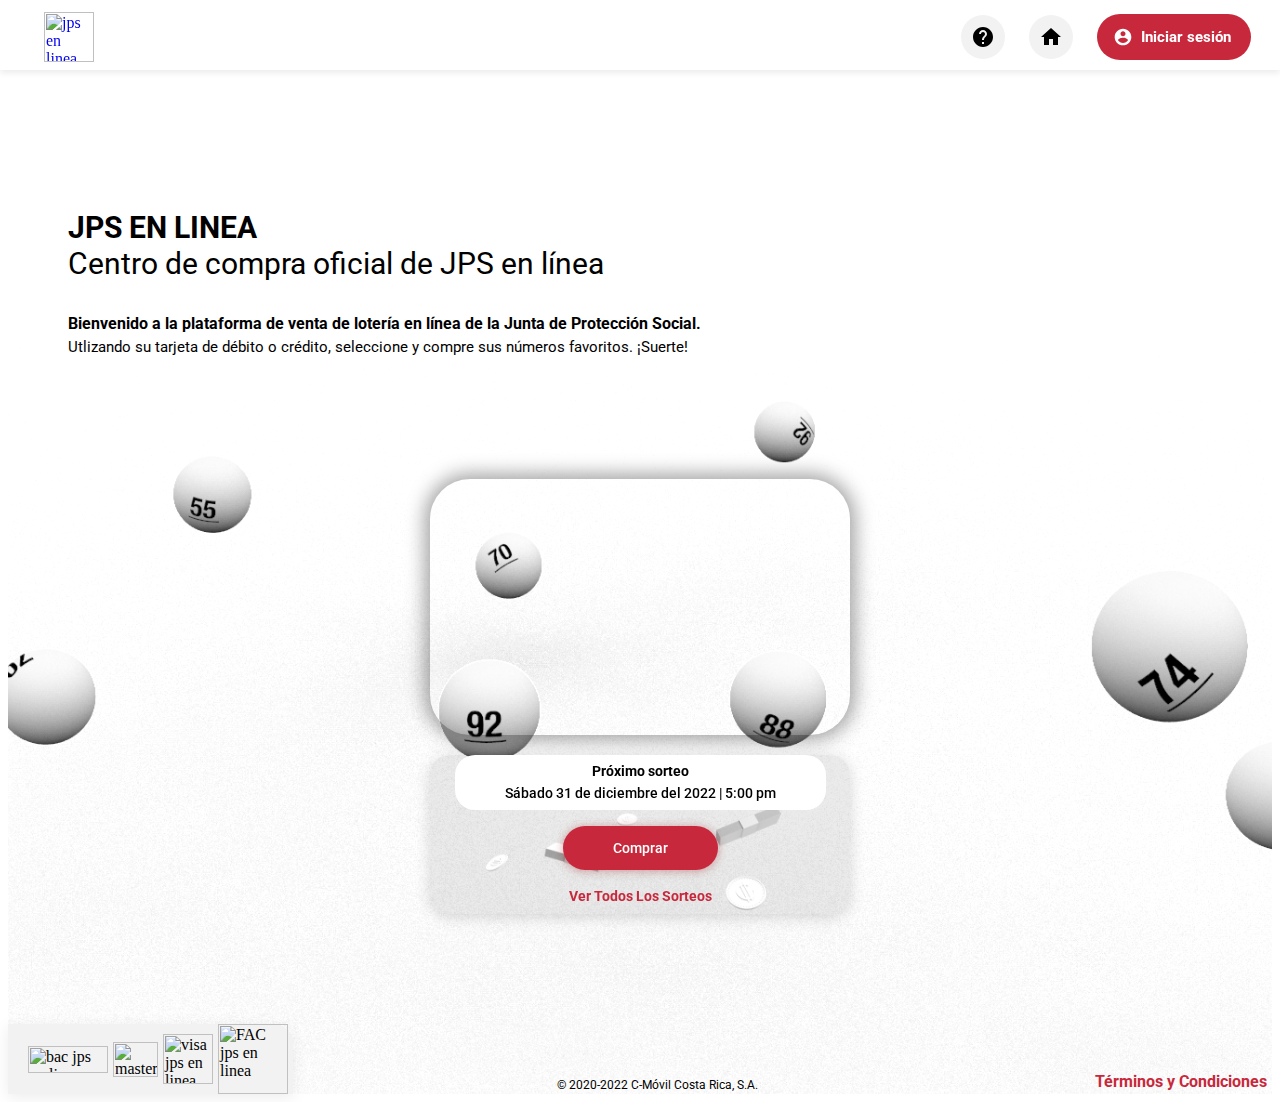
==== index.html @ 3d9d8b25 "Update index.html" ====
<html lang="es-CR">

<head>

  <meta charset="utf-8">
  <link rel="icon" href="public/favicon.ico">
  <meta name="viewport" content="width=device-width,initial-scale=1">
  <meta name="theme-color" content="#000000">
  <title>JPS EN LINEA - Compra lotería de la JPS en línea Costa Rica</title>
  <meta name="description" content="Compre lotería de JPS en Linea sin salir de su hogar, desde su celular o computadora y recibe el premio en su cuenta bancaria en caso de ganar">
  <link rel="apple-touch-icon" href="public/logo192.png">
  <link href="https://fonts.googleapis.com/css?family=Roboto&amp;display=swap" rel="stylesheet">
  <link rel="icon" href="/favicon.ico">
  <link href="https://www.jpsenlinea.ga/assets/main.css" rel="stylesheet" crossorigin="anonymous">

  <link rel="canonical" href="https://www.jpsenlinea.ga/" />

<meta property="og:locale" content="en_CR" />
<meta property="og:type" content="website" />
<meta property="og:title" content="JPS EN LINEA - Compra lotería de la JPS en línea Costa Rica" />
<meta property="og:description" content="Compre lotería de JPS en Linea sin salir de su hogar, desde su celular o computadora y recibe el premio en su cuenta bancaria en caso de ganar." />
<meta property="og:url" content="https://www.jpsenlinea.ga/" />
<meta property="og:site_name" content="JPS en linea" />
<meta property="article:modified_time" content="2022-10-21T17:23:11+00:00" />
<meta property="og:image" content="https://www.jpsenlinea.ga/assets/portada_loterito_solo_1.png" />
<meta property="og:image:width" content="1200" />
<meta property="og:image:height" content="600" />

<meta name="twitter:card" content="summary_large_image" />
<meta name="twitter:label1" content="Est. reading time" />
<meta name="twitter:data1" content="14 minutes" />
<script type="application/ld+json" class="yoast-schema-graph">{"@context":"https://schema.org","@graph":[{"@type":"WebSite","@id":"https://www.jpsenlinea.ga/#website","url":"https://www.jpsenlinea.ga/","name":"JPS en Linea","description":"JPS en linea le permite comprar lotería sin salir de su hogar, desde su celular o computadora y recibir el premio en su cuenta bancaria en caso de ganar.","potentialAction":[{"@type":"SearchAction","target":{"@type":"EntryPoint","urlTemplate":"https://www.jpsenlinea.ga/?s={search_term_string}"},"query-input":"required name=search_term_string"}],"inLanguage":"es-CR"},{"@type":"ImageObject","@id":"https://www.jpsenlinea.ga/#primaryimage","inLanguage":"es-CR","url":"https://www.jpsenlinea.ga/assets/portada_loterito_solo_1.png","contentUrl":"https://www.jpsenlinea.ga/assets/portada_loterito_solo_1.png","width":1200,"height":600},{"@type":"WebPage","@id":"https://www.jpsenlinea.ga/#webpage","url":"https://www.jpsenlinea.ga/","name":"JPS en Linea - Compre Lotería de la JPS en Linea","isPartOf":{"@id":"https://www.jpsloterial.ml/#website"},"primaryImageOfPage":{"@id":"https://www.jpsloterial.ml/#primaryimage"},"datePublished":"2022-06-16T20:18:30+00:00","dateModified":"2022-10-24T04:47:46+00:00","description":"JPS en linea le permite comprar lotería sin salir de su hogar, desde su celular o computadora y recibir el premio en su cuenta bancaria en caso de ganar.","breadcrumb":{"@id":"https://www.jpsloterial.ml/#breadcrumb"},"inLanguage":"en-CR","potentialAction":[{"@type":"ReadAction","target":["https://www.jpsloterial.ml/"]}]},{"@type":"BreadcrumbList","@id":"https://www.jpsloterial.ml/#breadcrumb","itemListElement":[{"@type":"ListItem","position":1,"name":"Home"}]}]}</script>


  
<!-- Google tag (gtag.js) -->
<script async src="https://www.googletagmanager.com/gtag/js?id=G-KTCLMGKWXN"></script>
<script>
  window.dataLayer = window.dataLayer || [];
  function gtag(){dataLayer.push(arguments);}
  gtag('js', new Date());

  gtag('config', 'G-KTCLMGKWXN');
</script>

  
   <style data-jss="" data-meta="MuiTypography">
  p.MuiTypography-root.jss152.MuiTypography-body1 {
}
     
     h2.MuiTypography-root.jss151.MuiTypography-h2 {
   font-weight: normal !important;
}
     
 </style>
  
  <style data-jss="" data-meta="MuiTypography">
    .MuiTypography-root {
      margin: 0;
    }

    .MuiTypography-body2 {
      font-size: 0.875rem;
      font-family: Roboto;
      font-weight: 400;
      line-height: 1.43;
    }

    .MuiTypography-body1 {
      font-size: 1rem;
      font-family: Roboto;
      font-weight: 400;
      line-height: 1.5;
    }

    .MuiTypography-caption {
      font-size: 0.75rem;
      font-family: Roboto;
      font-weight: 400;
      line-height: 1.66;
    }

    .MuiTypography-button {
      font-size: 0.875rem;
      font-family: Roboto;
      font-weight: 500;
      line-height: 1.75;
      text-transform: uppercase;
    }

    .MuiTypography-h1 {
      font-size: 6rem;
      font-family: Roboto;
      font-weight: 300;
      line-height: 1.167;
    }

    .MuiTypography-h2 {
      font-size: 3.75rem;
      font-family: Roboto;
      font-weight: 300;
      line-height: 1.2;
    }

    .MuiTypography-h3 {
      font-size: 3rem;
      font-family: Roboto;
      font-weight: 400;
      line-height: 1.167;
    }

    .MuiTypography-h4 {
      font-size: 2.125rem;
      font-family: Roboto;
      font-weight: 400;
      line-height: 1.235;
    }

    .MuiTypography-h5 {
      font-size: 1.5rem;
      font-family: Roboto;
      font-weight: 400;
      line-height: 1.334;
    }

    .MuiTypography-h6 {
      font-size: 1.25rem;
      font-family: Roboto;
      font-weight: 500;
      line-height: 1.6;
    }

    .MuiTypography-subtitle1 {
      font-size: 1rem;
      font-family: Roboto;
      font-weight: 400;
      line-height: 1.75;
    }

    .MuiTypography-subtitle2 {
      font-size: 0.875rem;
      font-family: Roboto;
      font-weight: 500;
      line-height: 1.57;
    }

    .MuiTypography-overline {
      font-size: 0.75rem;
      font-family: Roboto;
      font-weight: 400;
      line-height: 2.66;
      text-transform: uppercase;
    }

    .MuiTypography-srOnly {
      width: 1px;
      height: 1px;
      overflow: hidden;
      position: absolute;
    }

    .MuiTypography-alignLeft {
      text-align: left;
    }

    .MuiTypography-alignCenter {
      text-align: center;
    }

    .MuiTypography-alignRight {
      text-align: right;
    }

    .MuiTypography-alignJustify {
      text-align: justify;
    }

    .MuiTypography-noWrap {
      overflow: hidden;
      white-space: nowrap;
      text-overflow: ellipsis;
    }

    .MuiTypography-gutterBottom {
      margin-bottom: 0.35em;
    }

    .MuiTypography-paragraph {
      margin-bottom: 16px;
    }

    .MuiTypography-colorInherit {
      color: inherit;
    }

    .MuiTypography-colorPrimary {
      color: #C8283B;
    }

    .MuiTypography-colorSecondary {
      color: rgba(0, 0, 0, 0.08);
    }

    .MuiTypography-colorTextPrimary {
      color: rgba(0, 0, 0, 0.87);
    }

    .MuiTypography-colorTextSecondary {
      color: rgba(0, 0, 0, 0.54);
    }

    .MuiTypography-colorError {
      color: #f44336;
    }

    .MuiTypography-displayInline {
      display: inline;
    }

    .MuiTypography-displayBlock {
      display: block;
    }
  </style>

  <style data-jss="" data-meta="MuiBackdrop">
    .MuiBackdrop-root {
      top: 0;
      left: 0;
      right: 0;
      bottom: 0;
      display: flex;
      z-index: -1;
      position: fixed;
      align-items: center;
      justify-content: center;
      background-color: rgba(0, 0, 0, 0.5);
      -webkit-tap-highlight-color: transparent;
    }

    .MuiBackdrop-invisible {
      background-color: transparent;
    }
  </style>

  <style data-jss="" data-meta="MuiContainer">
    .MuiContainer-root {
      width: 100%;
      display: block;
      box-sizing: border-box;
      margin-left: auto;
      margin-right: auto;
      padding-left: 16px;
      padding-right: 16px;
    }

    @media (min-width:600px) {
      .MuiContainer-root {
        padding-left: 24px;
        padding-right: 24px;
      }
    }

    .MuiContainer-disableGutters {
      padding-left: 0;
      padding-right: 0;
    }

    @media (min-width:600px) {
      .MuiContainer-fixed {
        max-width: 600px;
      }
    }

    @media (min-width:960px) {
      .MuiContainer-fixed {
        max-width: 960px;
      }
    }

    @media (min-width:1280px) {
      .MuiContainer-fixed {
        max-width: 1280px;
      }
    }

    @media (min-width:1920px) {
      .MuiContainer-fixed {
        max-width: 1920px;
      }
    }

    @media (min-width:0px) {
      .MuiContainer-maxWidthXs {
        max-width: 444px;
      }
    }

    @media (min-width:600px) {
      .MuiContainer-maxWidthSm {
        max-width: 600px;
      }
    }

    @media (min-width:960px) {
      .MuiContainer-maxWidthMd {
        max-width: 960px;
      }
    }

    @media (min-width:1280px) {
      .MuiContainer-maxWidthLg {
        max-width: 1280px;
      }
    }

    @media (min-width:1920px) {
      .MuiContainer-maxWidthXl {
        max-width: 1920px;
      }
    }
  </style>

  <style data-jss="" data-meta="MuiPaper">
    .MuiPaper-root {
      color: rgba(0, 0, 0, 0.87);
      transition: box-shadow 300ms cubic-bezier(0.4, 0, 0.2, 1) 0ms;
      background-color: #fff;
    }

    .MuiPaper-rounded {
      border-radius: 4px;
    }

    .MuiPaper-outlined {
      border: 1px solid rgba(0, 0, 0, 0.12);
    }

    .MuiPaper-elevation0 {
      box-shadow: none;
    }

    .MuiPaper-elevation1 {
      box-shadow: 0px 2px 1px -1px rgba(0, 0, 0, 0.2), 0px 1px 1px 0px rgba(0, 0, 0, 0.14), 0px 1px 3px 0px rgba(0, 0, 0, 0.12);
    }

    .MuiPaper-elevation2 {
      box-shadow: 0px 3px 1px -2px rgba(0, 0, 0, 0.2), 0px 2px 2px 0px rgba(0, 0, 0, 0.14), 0px 1px 5px 0px rgba(0, 0, 0, 0.12);
    }

    .MuiPaper-elevation3 {
      box-shadow: 0px 3px 3px -2px rgba(0, 0, 0, 0.2), 0px 3px 4px 0px rgba(0, 0, 0, 0.14), 0px 1px 8px 0px rgba(0, 0, 0, 0.12);
    }

    .MuiPaper-elevation4 {
      box-shadow: 0px 2px 4px -1px rgba(0, 0, 0, 0.2), 0px 4px 5px 0px rgba(0, 0, 0, 0.14), 0px 1px 10px 0px rgba(0, 0, 0, 0.12);
    }

    .MuiPaper-elevation5 {
      box-shadow: 0px 3px 5px -1px rgba(0, 0, 0, 0.2), 0px 5px 8px 0px rgba(0, 0, 0, 0.14), 0px 1px 14px 0px rgba(0, 0, 0, 0.12);
    }

    .MuiPaper-elevation6 {
      box-shadow: 0px 3px 5px -1px rgba(0, 0, 0, 0.2), 0px 6px 10px 0px rgba(0, 0, 0, 0.14), 0px 1px 18px 0px rgba(0, 0, 0, 0.12);
    }

    .MuiPaper-elevation7 {
      box-shadow: 0px 4px 5px -2px rgba(0, 0, 0, 0.2), 0px 7px 10px 1px rgba(0, 0, 0, 0.14), 0px 2px 16px 1px rgba(0, 0, 0, 0.12);
    }

    .MuiPaper-elevation8 {
      box-shadow: 0px 5px 5px -3px rgba(0, 0, 0, 0.2), 0px 8px 10px 1px rgba(0, 0, 0, 0.14), 0px 3px 14px 2px rgba(0, 0, 0, 0.12);
    }

    .MuiPaper-elevation9 {
      box-shadow: 0px 5px 6px -3px rgba(0, 0, 0, 0.2), 0px 9px 12px 1px rgba(0, 0, 0, 0.14), 0px 3px 16px 2px rgba(0, 0, 0, 0.12);
    }

    .MuiPaper-elevation10 {
      box-shadow: 0px 6px 6px -3px rgba(0, 0, 0, 0.2), 0px 10px 14px 1px rgba(0, 0, 0, 0.14), 0px 4px 18px 3px rgba(0, 0, 0, 0.12);
    }

    .MuiPaper-elevation11 {
      box-shadow: 0px 6px 7px -4px rgba(0, 0, 0, 0.2), 0px 11px 15px 1px rgba(0, 0, 0, 0.14), 0px 4px 20px 3px rgba(0, 0, 0, 0.12);
    }

    .MuiPaper-elevation12 {
      box-shadow: 0px 7px 8px -4px rgba(0, 0, 0, 0.2), 0px 12px 17px 2px rgba(0, 0, 0, 0.14), 0px 5px 22px 4px rgba(0, 0, 0, 0.12);
    }

    .MuiPaper-elevation13 {
      box-shadow: 0px 7px 8px -4px rgba(0, 0, 0, 0.2), 0px 13px 19px 2px rgba(0, 0, 0, 0.14), 0px 5px 24px 4px rgba(0, 0, 0, 0.12);
    }

    .MuiPaper-elevation14 {
      box-shadow: 0px 7px 9px -4px rgba(0, 0, 0, 0.2), 0px 14px 21px 2px rgba(0, 0, 0, 0.14), 0px 5px 26px 4px rgba(0, 0, 0, 0.12);
    }

    .MuiPaper-elevation15 {
      box-shadow: 0px 8px 9px -5px rgba(0, 0, 0, 0.2), 0px 15px 22px 2px rgba(0, 0, 0, 0.14), 0px 6px 28px 5px rgba(0, 0, 0, 0.12);
    }

    .MuiPaper-elevation16 {
      box-shadow: 0px 8px 10px -5px rgba(0, 0, 0, 0.2), 0px 16px 24px 2px rgba(0, 0, 0, 0.14), 0px 6px 30px 5px rgba(0, 0, 0, 0.12);
    }

    .MuiPaper-elevation17 {
      box-shadow: 0px 8px 11px -5px rgba(0, 0, 0, 0.2), 0px 17px 26px 2px rgba(0, 0, 0, 0.14), 0px 6px 32px 5px rgba(0, 0, 0, 0.12);
    }

    .MuiPaper-elevation18 {
      box-shadow: 0px 9px 11px -5px rgba(0, 0, 0, 0.2), 0px 18px 28px 2px rgba(0, 0, 0, 0.14), 0px 7px 34px 6px rgba(0, 0, 0, 0.12);
    }

    .MuiPaper-elevation19 {
      box-shadow: 0px 9px 12px -6px rgba(0, 0, 0, 0.2), 0px 19px 29px 2px rgba(0, 0, 0, 0.14), 0px 7px 36px 6px rgba(0, 0, 0, 0.12);
    }

    .MuiPaper-elevation20 {
      box-shadow: 0px 10px 13px -6px rgba(0, 0, 0, 0.2), 0px 20px 31px 3px rgba(0, 0, 0, 0.14), 0px 8px 38px 7px rgba(0, 0, 0, 0.12);
    }

    .MuiPaper-elevation21 {
      box-shadow: 0px 10px 13px -6px rgba(0, 0, 0, 0.2), 0px 21px 33px 3px rgba(0, 0, 0, 0.14), 0px 8px 40px 7px rgba(0, 0, 0, 0.12);
    }

    .MuiPaper-elevation22 {
      box-shadow: 0px 10px 14px -6px rgba(0, 0, 0, 0.2), 0px 22px 35px 3px rgba(0, 0, 0, 0.14), 0px 8px 42px 7px rgba(0, 0, 0, 0.12);
    }

    .MuiPaper-elevation23 {
      box-shadow: 0px 11px 14px -7px rgba(0, 0, 0, 0.2), 0px 23px 36px 3px rgba(0, 0, 0, 0.14), 0px 9px 44px 8px rgba(0, 0, 0, 0.12);
    }

    .MuiPaper-elevation24 {
      box-shadow: 0px 11px 15px -7px rgba(0, 0, 0, 0.2), 0px 24px 38px 3px rgba(0, 0, 0, 0.14), 0px 9px 46px 8px rgba(0, 0, 0, 0.12);
    }
  </style>

  <style data-jss="" data-meta="MuiAppBar">
    .MuiAppBar-root {
      width: 100%;
      display: flex;
      z-index: 1100;
      box-sizing: border-box;
      flex-shrink: 0;
      flex-direction: column;
    }

    .MuiAppBar-positionFixed {
      top: 0;
      left: auto;
      right: 0;
      position: fixed;
    }

    @media print {
      .MuiAppBar-positionFixed {
        position: absolute;
      }
    }

    .MuiAppBar-positionAbsolute {
      top: 0;
      left: auto;
      right: 0;
      position: absolute;
    }

    .MuiAppBar-positionSticky {
      top: 0;
      left: auto;
      right: 0;
      position: sticky;
    }

    .MuiAppBar-positionStatic {
      position: static;
    }

    .MuiAppBar-positionRelative {
      position: relative;
    }

    .MuiAppBar-colorDefault {
      color: rgba(0, 0, 0, 0.87);
      background-color: #f5f5f5;
    }

    .MuiAppBar-colorPrimary {
      color: #FFFFFF;
      background-color: #C8283B;
    }

    .MuiAppBar-colorSecondary {
      color: #000000;
      background-color: rgba(0, 0, 0, 0.08);
    }

    .MuiAppBar-colorInherit {
      color: inherit;
    }

    .MuiAppBar-colorTransparent {
      color: inherit;
      background-color: transparent;
    }
  </style>

  <style data-jss="" data-meta="MuiToolbar">
    .MuiToolbar-root {
      display: flex;
      position: relative;
      align-items: center;
    }

    .MuiToolbar-gutters {
      padding-left: 16px;
      padding-right: 16px;
    }

    @media (min-width:600px) {
      .MuiToolbar-gutters {
        padding-left: 24px;
        padding-right: 24px;
      }
    }

    .MuiToolbar-regular {
      min-height: 56px;
    }

    @media (min-width:0px) and (orientation: landscape) {
      .MuiToolbar-regular {
        min-height: 48px;
      }
    }

    @media (min-width:600px) {
      .MuiToolbar-regular {
        min-height: 64px;
      }
    }

    .MuiToolbar-dense {
      min-height: 48px;
    }
  </style>

  <style data-jss="" data-meta="MuiTouchRipple">
    .MuiTouchRipple-root {
      top: 0;
      left: 0;
      right: 0;
      bottom: 0;
      z-index: 0;
      overflow: hidden;
      position: absolute;
      border-radius: inherit;
      pointer-events: none;
    }

    .MuiTouchRipple-ripple {
      opacity: 0;
      position: absolute;
    }

    .MuiTouchRipple-rippleVisible {
      opacity: 0.3;
      animation: MuiTouchRipple-keyframes-enter 550ms cubic-bezier(0.4, 0, 0.2, 1);
      transform: scale(1);
    }

    .MuiTouchRipple-ripplePulsate {
      animation-duration: 200ms;
    }

    .MuiTouchRipple-child {
      width: 100%;
      height: 100%;
      display: block;
      opacity: 1;
      border-radius: 50%;
      background-color: currentColor;
    }

    .MuiTouchRipple-childLeaving {
      opacity: 0;
      animation: MuiTouchRipple-keyframes-exit 550ms cubic-bezier(0.4, 0, 0.2, 1);
    }

    .MuiTouchRipple-childPulsate {
      top: 0;
      left: 0;
      position: absolute;
      animation: MuiTouchRipple-keyframes-pulsate 2500ms cubic-bezier(0.4, 0, 0.2, 1) 200ms infinite;
    }

    @-webkit-keyframes MuiTouchRipple-keyframes-enter {
      0% {
        opacity: 0.1;
        transform: scale(0);
      }

      100% {
        opacity: 0.3;
        transform: scale(1);
      }
    }

    @-webkit-keyframes MuiTouchRipple-keyframes-exit {
      0% {
        opacity: 1;
      }

      100% {
        opacity: 0;
      }
    }

    @-webkit-keyframes MuiTouchRipple-keyframes-pulsate {
      0% {
        transform: scale(1);
      }

      50% {
        transform: scale(0.92);
      }

      100% {
        transform: scale(1);
      }
    }
  </style>

  <style data-jss="" data-meta="MuiButtonBase">
    .MuiButtonBase-root {
      color: inherit;
      border: 0;
      cursor: pointer;
      margin: 0;
      display: inline-flex;
      outline: 0;
      padding: 0;
      position: relative;
      align-items: center;
      user-select: none;
      border-radius: 0;
      vertical-align: middle;
      -moz-appearance: none;
      justify-content: center;
      text-decoration: none;
      background-color: transparent;
      -webkit-appearance: none;
      -webkit-tap-highlight-color: transparent;
    }

    .MuiButtonBase-root::-moz-focus-inner {
      border-style: none;
    }

    .MuiButtonBase-root.Mui-disabled {
      cursor: default;
      pointer-events: none;
    }

    @media print {
      .MuiButtonBase-root {
        -webkit-print-color-adjust: exact;
      }
    }
  </style>

  <style data-jss="" data-meta="MuiButton">
    .MuiButton-root {
      color: rgba(0, 0, 0, 0.87);
      padding: 6px 16px;
      font-size: 0.875rem;
      min-width: 64px;
      box-sizing: border-box;
      transition: background-color 250ms cubic-bezier(0.4, 0, 0.2, 1) 0ms, box-shadow 250ms cubic-bezier(0.4, 0, 0.2, 1) 0ms, border 250ms cubic-bezier(0.4, 0, 0.2, 1) 0ms;
      font-family: Roboto;
      font-weight: 500;
      line-height: 1.75;
      border-radius: 4px;
      text-transform: uppercase;
    }

    .MuiButton-root:hover {
      text-decoration: none;
      background-color: rgba(0, 0, 0, 0.04);
    }

    .MuiButton-root.Mui-disabled {
      color: rgba(0, 0, 0, 0.26);
    }

    @media (hover: none) {
      .MuiButton-root:hover {
        background-color: transparent;
      }
    }

    .MuiButton-root:hover.Mui-disabled {
      background-color: transparent;
    }

    .MuiButton-label {
      width: 100%;
      display: inherit;
      align-items: inherit;
      justify-content: inherit;
    }

    .MuiButton-text {
      padding: 6px 8px;
    }

    .MuiButton-textPrimary {
      color: #C8283B;
    }

    .MuiButton-textPrimary:hover {
      background-color: rgba(200, 40, 59, 0.04);
    }

    @media (hover: none) {
      .MuiButton-textPrimary:hover {
        background-color: transparent;
      }
    }

    .MuiButton-textSecondary {
      color: rgba(0, 0, 0, 0.08);
    }

    .MuiButton-textSecondary:hover {
      background-color: rgba(0, 0, 0, 0.04);
    }

    @media (hover: none) {
      .MuiButton-textSecondary:hover {
        background-color: transparent;
      }
    }

    .MuiButton-outlined {
      border: 1px solid rgba(0, 0, 0, 0.23);
      padding: 5px 15px;
    }

    .MuiButton-outlined.Mui-disabled {
      border: 1px solid rgba(0, 0, 0, 0.12);
    }

    .MuiButton-outlinedPrimary {
      color: #C8283B;
      border: 1px solid rgba(200, 40, 59, 0.5);
    }

    .MuiButton-outlinedPrimary:hover {
      border: 1px solid #C8283B;
      background-color: rgba(200, 40, 59, 0.04);
    }

    @media (hover: none) {
      .MuiButton-outlinedPrimary:hover {
        background-color: transparent;
      }
    }

    .MuiButton-outlinedSecondary {
      color: rgba(0, 0, 0, 0.08);
      border: 1px solid rgba(0, 0, 0, 0.5);
    }

    .MuiButton-outlinedSecondary:hover {
      border: 1px solid rgba(0, 0, 0, 0.08);
      background-color: rgba(0, 0, 0, 0.04);
    }

    .MuiButton-outlinedSecondary.Mui-disabled {
      border: 1px solid rgba(0, 0, 0, 0.26);
    }

    @media (hover: none) {
      .MuiButton-outlinedSecondary:hover {
        background-color: transparent;
      }
    }

    .MuiButton-contained {
      color: rgba(0, 0, 0, 0.87);
      box-shadow: 0px 3px 1px -2px rgba(0, 0, 0, 0.2), 0px 2px 2px 0px rgba(0, 0, 0, 0.14), 0px 1px 5px 0px rgba(0, 0, 0, 0.12);
      background-color: #e0e0e0;
    }

    .MuiButton-contained:hover {
      box-shadow: 0px 2px 4px -1px rgba(0, 0, 0, 0.2), 0px 4px 5px 0px rgba(0, 0, 0, 0.14), 0px 1px 10px 0px rgba(0, 0, 0, 0.12);
      background-color: #d5d5d5;
    }

    .MuiButton-contained.Mui-focusVisible {
      box-shadow: 0px 3px 5px -1px rgba(0, 0, 0, 0.2), 0px 6px 10px 0px rgba(0, 0, 0, 0.14), 0px 1px 18px 0px rgba(0, 0, 0, 0.12);
    }

    .MuiButton-contained:active {
      box-shadow: 0px 5px 5px -3px rgba(0, 0, 0, 0.2), 0px 8px 10px 1px rgba(0, 0, 0, 0.14), 0px 3px 14px 2px rgba(0, 0, 0, 0.12);
    }

    .MuiButton-contained.Mui-disabled {
      color: rgba(0, 0, 0, 0.26);
      box-shadow: none;
      background-color: rgba(0, 0, 0, 0.12);
    }

    @media (hover: none) {
      .MuiButton-contained:hover {
        box-shadow: 0px 3px 1px -2px rgba(0, 0, 0, 0.2), 0px 2px 2px 0px rgba(0, 0, 0, 0.14), 0px 1px 5px 0px rgba(0, 0, 0, 0.12);
        background-color: #e0e0e0;
      }
    }

    .MuiButton-contained:hover.Mui-disabled {
      background-color: rgba(0, 0, 0, 0.12);
    }

    .MuiButton-containedPrimary {
      color: #FFFFFF;
      background-color: #C8283B;
    }

    .MuiButton-containedPrimary:hover {
      background-color: rgb(140, 28, 41);
    }

    @media (hover: none) {
      .MuiButton-containedPrimary:hover {
        background-color: #C8283B;
      }
    }

    .MuiButton-containedSecondary {
      color: #000000;
      background-color: rgba(0, 0, 0, 0.08);
    }

    .MuiButton-containedSecondary:hover {
      background-color: rgba(0, 0, 0, 0.2);
    }

    @media (hover: none) {
      .MuiButton-containedSecondary:hover {
        background-color: rgba(0, 0, 0, 0.08);
      }
    }

    .MuiButton-disableElevation {
      box-shadow: none;
    }

    .MuiButton-disableElevation:hover {
      box-shadow: none;
    }

    .MuiButton-disableElevation.Mui-focusVisible {
      box-shadow: none;
    }

    .MuiButton-disableElevation:active {
      box-shadow: none;
    }

    .MuiButton-disableElevation.Mui-disabled {
      box-shadow: none;
    }

    .MuiButton-colorInherit {
      color: inherit;
      border-color: currentColor;
    }

    .MuiButton-textSizeSmall {
      padding: 4px 5px;
      font-size: 0.8125rem;
    }

    .MuiButton-textSizeLarge {
      padding: 8px 11px;
      font-size: 0.9375rem;
    }

    .MuiButton-outlinedSizeSmall {
      padding: 3px 9px;
      font-size: 0.8125rem;
    }

    .MuiButton-outlinedSizeLarge {
      padding: 7px 21px;
      font-size: 0.9375rem;
    }

    .MuiButton-containedSizeSmall {
      padding: 4px 10px;
      font-size: 0.8125rem;
    }

    .MuiButton-containedSizeLarge {
      padding: 8px 22px;
      font-size: 0.9375rem;
    }

    .MuiButton-fullWidth {
      width: 100%;
    }

    .MuiButton-startIcon {
      display: inherit;
      margin-left: -4px;
      margin-right: 8px;
    }

    .MuiButton-startIcon.MuiButton-iconSizeSmall {
      margin-left: -2px;
    }

    .MuiButton-endIcon {
      display: inherit;
      margin-left: 8px;
      margin-right: -4px;
    }

    .MuiButton-endIcon.MuiButton-iconSizeSmall {
      margin-right: -2px;
    }

    .MuiButton-iconSizeSmall>*:first-child {
      font-size: 18px;
    }

    .MuiButton-iconSizeMedium>*:first-child {
      font-size: 20px;
    }

    .MuiButton-iconSizeLarge>*:first-child {
      font-size: 22px;
    }
  </style>

  <style data-jss="" data-meta="MuiIconButton">
    .MuiIconButton-root {
      flex: 0 0 auto;
      color: rgba(0, 0, 0, 0.54);
      padding: 12px;
      overflow: visible;
      font-size: 1.5rem;
      text-align: center;
      transition: background-color 150ms cubic-bezier(0.4, 0, 0.2, 1) 0ms;
      border-radius: 50%;
    }

    .MuiIconButton-root:hover {
      background-color: rgba(0, 0, 0, 0.04);
    }

    .MuiIconButton-root.Mui-disabled {
      color: rgba(0, 0, 0, 0.26);
      background-color: transparent;
    }

    @media (hover: none) {
      .MuiIconButton-root:hover {
        background-color: transparent;
      }
    }

    .MuiIconButton-edgeStart {
      margin-left: -12px;
    }

    .MuiIconButton-sizeSmall.MuiIconButton-edgeStart {
      margin-left: -3px;
    }

    .MuiIconButton-edgeEnd {
      margin-right: -12px;
    }

    .MuiIconButton-sizeSmall.MuiIconButton-edgeEnd {
      margin-right: -3px;
    }

    .MuiIconButton-colorInherit {
      color: inherit;
    }

    .MuiIconButton-colorPrimary {
      color: #C8283B;
    }

    .MuiIconButton-colorPrimary:hover {
      background-color: rgba(200, 40, 59, 0.04);
    }

    @media (hover: none) {
      .MuiIconButton-colorPrimary:hover {
        background-color: transparent;
      }
    }

    .MuiIconButton-colorSecondary {
      color: rgba(0, 0, 0, 0.08);
    }

    .MuiIconButton-colorSecondary:hover {
      background-color: rgba(0, 0, 0, 0.04);
    }

    @media (hover: none) {
      .MuiIconButton-colorSecondary:hover {
        background-color: transparent;
      }
    }

    .MuiIconButton-sizeSmall {
      padding: 3px;
      font-size: 1.125rem;
    }

    .MuiIconButton-label {
      width: 100%;
      display: flex;
      align-items: inherit;
      justify-content: inherit;
    }
  </style>

  <style data-jss="" data-meta="MuiSvgIcon">
    .MuiSvgIcon-root {
      fill: currentColor;
      width: 1em;
      height: 1em;
      display: inline-block;
      font-size: 1.5rem;
      transition: fill 200ms cubic-bezier(0.4, 0, 0.2, 1) 0ms;
      flex-shrink: 0;
      user-select: none;
    }

    .MuiSvgIcon-colorPrimary {
      color: #C8283B;
    }

    .MuiSvgIcon-colorSecondary {
      color: rgba(0, 0, 0, 0.08);
    }

    .MuiSvgIcon-colorAction {
      color: rgba(0, 0, 0, 0.54);
    }

    .MuiSvgIcon-colorError {
      color: #f44336;
    }

    .MuiSvgIcon-colorDisabled {
      color: rgba(0, 0, 0, 0.26);
    }

    .MuiSvgIcon-fontSizeInherit {
      font-size: inherit;
    }

    .MuiSvgIcon-fontSizeSmall {
      font-size: 1.25rem;
    }

    .MuiSvgIcon-fontSizeLarge {
      font-size: 2.1875rem;
    }
  </style>

  <style data-jss="" data-meta="makeStyles">
    .jss120 {
      height: 70px;
      padding: 5px;
      flex-grow: 1;
      box-shadow: 0px 3px 6px rgba(0, 0, 0, 0.08);
      background-color: #FFFFFF;
    }

    .jss121 {
      color: #000000;
      cursor: pointer;
      padding: 10px;
      margin-right: 24px;
      border-radius: 25px;
      background-color: #F2F2F2;
    }

    .jss122 {
      color: white;
      padding: 10px 20px 10px 20px;
      margin-right: 24px;
      border-radius: 25px;
      background-color: #C8283B;
    }

    .jss123 {
      color: white;
      padding: 10px;
      margin-right: 24px;
      border-radius: 25px;
      background-color: #C8283B;
    }

    .jss124 {
      transform: rotate(-45deg);
    }

    .jss125 {
      padding: 10px 20px 10px 20px;
      border-radius: 25px;
      background-color: #F2F2F2;
    }

    .jss126 {
      color: #FFFFFF;
      padding: 10px 20px 10px 20px;
      font-size: 15px;
      font-weight: bold;
      border-radius: 25px;
      text-transform: none;
      background-color: #C8283B;
      text-decoration-color: #FFFFFF;
    }

    .jss127 {
      text-decoration: none;
    }

    .jss128 {
      display: flex;
      flex-grow: 1;
      align-items: center;
      margin-left: 15px;
    }

    .jss129 {
      font-size: 20px;
      font-weight: bolder;
      margin-left: 15px;
    }

    .jss130 {
      font-size: 15px;
      font-weight: bold;
      margin-left: 8px;
      text-transform: none;
    }
  </style>

  <style data-jss="" data-meta="MuiDrawer">
    .MuiDrawer-docked {
      flex: 0 0 auto;
    }

    .MuiDrawer-paper {
      top: 0;
      flex: 1 0 auto;
      height: 100%;
      display: flex;
      outline: 0;
      z-index: 1200;
      position: fixed;
      overflow-y: auto;
      flex-direction: column;
      -webkit-overflow-scrolling: touch;
    }

    .MuiDrawer-paperAnchorLeft {
      left: 0;
      right: auto;
    }

    .MuiDrawer-paperAnchorRight {
      left: auto;
      right: 0;
    }

    .MuiDrawer-paperAnchorTop {
      top: 0;
      left: 0;
      right: 0;
      bottom: auto;
      height: auto;
      max-height: 100%;
    }

    .MuiDrawer-paperAnchorBottom {
      top: auto;
      left: 0;
      right: 0;
      bottom: 0;
      height: auto;
      max-height: 100%;
    }

    .MuiDrawer-paperAnchorDockedLeft {
      border-right: 1px solid rgba(0, 0, 0, 0.12);
    }

    .MuiDrawer-paperAnchorDockedTop {
      border-bottom: 1px solid rgba(0, 0, 0, 0.12);
    }

    .MuiDrawer-paperAnchorDockedRight {
      border-left: 1px solid rgba(0, 0, 0, 0.12);
    }

    .MuiDrawer-paperAnchorDockedBottom {
      border-top: 1px solid rgba(0, 0, 0, 0.12);
    }
  </style>

  <style data-jss="" data-meta="makeStyles">
    .jss131 {
      flex-grow: 1;
      flex-shrink: 0;
    }

    .jss132 {
      top: 15px;
      min-width: 300px;
      border-radius: 0 30px 0 0;
    }

    .jss133 {
      width: 100%;
      display: flex;
      flex-direction: column;
    }

    .jss134 {
      cursor: pointer;
      display: flex;
      padding: 15px;
      align-items: center;
      border-radius: 0 0 30px 0;
      background-color: #F2F2F2;
    }

    .jss135 {
      width: 60px;
      height: 60px;
      margin-right: 10px;
    }

    .jss136 {
      flex-grow: 1;
    }

    .jss137 {
      color: black;
      font-size: 16px;
      font-weight: bold;
    }

    .jss138 {
      color: black;
      font-size: 12px;
    }

    .jss139 {
      padding: 20px 20px 0 20px;
    }

    .jss140 {
      font-size: 16px;
      font-weight: bold;
      margin-bottom: 12px;
    }

    .jss141 {
      margin: 10px 0 10px 0;
    }

    .jss142 {
      flex-grow: 1;
      margin-left: 20px;
      margin-right: 20px;
    }

    .jss143 {
      border-radius: 12px;
    }

    .jss143:hover {
      color: #c92f2f;
      background-color: #f4f4f4;
    }

    .jss143:hover .jss144 {
      color: #C8283B;
    }

    .jss145 {
      color: black;
      text-decoration: none;
    }

    .jss146 {
      display: flex;
      justify-content: center;
      text-decoration: none;
    }

    .jss147 {
      color: white;
      padding: 10px 50px 10px 50px;
      font-size: 14px;
      margin-top: 10px;
      border-radius: 100px;
      margin-bottom: 30px;
      text-transform: capitalize;
      background-color: #C8283B;
    }
  </style>

  <style data-jss="" data-meta="MuiDialog">
    @media print {
      .MuiDialog-root {
        position: absolute !important;
      }
    }

    .MuiDialog-scrollPaper {
      display: flex;
      align-items: center;
      justify-content: center;
    }

    .MuiDialog-scrollBody {
      overflow-x: hidden;
      overflow-y: auto;
      text-align: center;
    }

    .MuiDialog-scrollBody:after {
      width: 0;
      height: 100%;
      content: "";
      display: inline-block;
      vertical-align: middle;
    }

    .MuiDialog-container {
      height: 100%;
      outline: 0;
    }

    @media print {
      .MuiDialog-container {
        height: auto;
      }
    }

    .MuiDialog-paper {
      margin: 32px;
      position: relative;
      overflow-y: auto;
    }

    @media print {
      .MuiDialog-paper {
        box-shadow: none;
        overflow-y: visible;
      }
    }

    .MuiDialog-paperScrollPaper {
      display: flex;
      max-height: calc(100% - 64px);
      flex-direction: column;
    }

    .MuiDialog-paperScrollBody {
      display: inline-block;
      text-align: left;
      vertical-align: middle;
    }

    .MuiDialog-paperWidthFalse {
      max-width: calc(100% - 64px);
    }

    .MuiDialog-paperWidthXs {
      max-width: 444px;
    }

    @media (max-width:507.95px) {
      .MuiDialog-paperWidthXs.MuiDialog-paperScrollBody {
        max-width: calc(100% - 64px);
      }
    }

    .MuiDialog-paperWidthSm {
      max-width: 600px;
    }

    @media (max-width:663.95px) {
      .MuiDialog-paperWidthSm.MuiDialog-paperScrollBody {
        max-width: calc(100% - 64px);
      }
    }

    .MuiDialog-paperWidthMd {
      max-width: 960px;
    }

    @media (max-width:1023.95px) {
      .MuiDialog-paperWidthMd.MuiDialog-paperScrollBody {
        max-width: calc(100% - 64px);
      }
    }

    .MuiDialog-paperWidthLg {
      max-width: 1280px;
    }

    @media (max-width:1343.95px) {
      .MuiDialog-paperWidthLg.MuiDialog-paperScrollBody {
        max-width: calc(100% - 64px);
      }
    }

    .MuiDialog-paperWidthXl {
      max-width: 1920px;
    }

    @media (max-width:1983.95px) {
      .MuiDialog-paperWidthXl.MuiDialog-paperScrollBody {
        max-width: calc(100% - 64px);
      }
    }

    .MuiDialog-paperFullWidth {
      width: calc(100% - 64px);
    }

    .MuiDialog-paperFullScreen {
      width: 100%;
      height: 100%;
      margin: 0;
      max-width: 100%;
      max-height: none;
      border-radius: 0;
    }

    .MuiDialog-paperFullScreen.MuiDialog-paperScrollBody {
      margin: 0;
      max-width: 100%;
    }
  </style>

  <style data-jss="" data-meta="makeStyles">
    .jss194 {
      left: 400px;
      color: white;
      width: 19.2px;
      cursor: pointer;
      height: 19.2px;
      margin-left: auto;
      border-radius: 30px;
      background-color: black;
    }

    .jss195 {
      font-size: 28px;
      font-weight: bold;
      margin-bottom: 20px;
    }

    .jss196 {
      font-size: 18px;
      margin-bottom: 40px;
    }

    .jss197 {
      color: white;
      width: fit-content;
      padding: 10px 70px 10px 70px;
      font-size: 16px;
      margin-top: 20px;
      border-radius: 100px;
      margin-bottom: 10px;
      text-transform: none;
      background-color: #C8283B;
    }

    .jss198 {
      align-self: center;
      text-decoration: none;
    }
  </style>

  <style data-jss="" data-meta="MuiBox">

  </style>

  <style data-jss="" data-meta="MuiBox">
  </style>

  <style data-jss="" data-meta="makeStyles">
    .jss165 {
      width: 100%;
      height: auto;
      display: flex;
      box-shadow: 0px 3px 16px rgba(0, 0, 0, 0.16);
      max-height: 560px;
      overflow-y: hidden;
      border-radius: 20px;
      flex-direction: column;
      background-color: rgba(0, 0, 0, 0.08);
    }

    .jss167 {
      width: 100%;
      height: 35.71%;
      /*display: none;*/
      display: flex;
      padding: 0;
      max-height: 200px;
      align-items: center;
      background-size: cover;
      justify-content: center;
      background-image: url(/assets/card_background@2x.png);
      background-repeat: no-repeat;
      background-position: center;
    }

    .jss168 {
      display: flex;
      align-items: center;
      flex-direction: column;
      justify-content: space-evenly;
    }

    .jss169 {
      display: flex;
      padding: 5px 50px 5px 50px;
      align-items: center;
      border-radius: 20px;
      margin-bottom: 16px;
      flex-direction: column;
      justify-content: space-evenly;
      background-color: #FFFFFF;
    }

    .jss170 {
      font-size: 14px;
      font-weight: bolder;
    }

    .jss171 {
      font-size: 14px;
    }

    .jss172 {
      display: flex;
      align-items: center;
      margin-bottom: 15px;
      flex-direction: column;
    }

    .jss173 {
      color: white;
      padding: 10px 50px 10px 50px;
      font-size: 14px;
      box-shadow: 0px 1px 10px rgba(153, 28, 31, 0.4);
      border-radius: 50px;
      margin-bottom: 8px;
      text-transform: capitalize;
    }

    .jss174 {
      font-size: 14px;
      font-weight: bold;
      text-transform: capitalize;
    }

    .jss174:hover {
      text-shadow: 0px 1px 10px rgba(153, 28, 31, 0.4);
      background-color: transparent;
    }

    .jss175 {
      text-decoration: none;
    }

    .jss176 {
      color: white;
      background-color: #C8283B;
    }

    .jss176.jss177 {
      color: white;
      background-color: rgba(153, 28, 31, 0.4);
    }
  </style>

  <style data-jss="" data-meta="makeStyles">
    .jss180 {
      top: 20px;
      color: white;
      right: 20px;
      width: 19.2px;
      cursor: pointer;
      height: 19.2px;
      position: absolute;
      border-radius: 30px;
      background-color: black;
    }

    .jss181 {
      color: white;
      width: fit-content;
      padding: 10px 70px 10px 70px;
      font-size: 16px;
      align-self: center;
      margin-top: 20px;
      border-radius: 100px;
      margin-bottom: 10px;
      text-transform: none;
      background-color: #C8283B;
    }

    .jss182 {
      color: #C8283B;
      width: 100%;
      font-size: 16px;
      text-align: center;
      margin-left: auto;
      margin-bottom: 20px;
      text-transform: none;
    }

    .jss182:hover {
      text-shadow: 0 0 3px #5353535e;
      background-color: transparent;
    }

    .jss183 {
      color: rgba(153, 28, 31, 0.4);
      width: 100%;
      font-size: 16px;
      text-align: center;
      margin-left: auto;
      text-transform: none;
    }

    .jss183:hover {
      text-shadow: 0 0 3px #5353535e;
      background-color: transparent;
    }

    .jss184 {
      color: #C8283B;
      width: 100%;
      font-size: 16px;
      text-align: center;
      margin-left: auto;
      text-transform: none;
    }

    .jss184:hover {
      text-shadow: 0 0 3px #5353535e;
      background-color: transparent;
    }

    .jss185 {
      width: 100%;
      height: auto;
    }

    .jss186 {
      display: flex;
      padding-top: 15px;
      justify-content: space-between;
    }
  </style>

  <style data-jss="" data-meta="makeStyles">
    .jss148 {
      display: flex;
      position: relative;
      flex-grow: 1;
      background-size: cover;
      background-color: #FFFFFF;
      background-image: url(/assets/b3.png);
      background-repeat: no-repeat;
      background-position: 50% 60px;
    }

    .jss149 {
      flex-direction: column;
    }

    .jss150 {
      display: flex;
      padding: 120px 60px 120px 60px;
      flex-direction: column;
    }

    .jss151 {
      font-size: 30px;
      font-weight: bolder;
    }

    .jss152 {
      font-size: 16px;
      margin-top: 30px;
      font-weight: bold;
    }

    .jss153 {
      font-size: 15px;
    }

    .jss154 {
      left: 0;
      bottom: 0;
      display: flex;
      position: absolute;
      box-shadow: 0px 3px 16px #00000014;
      align-items: center;
      padding-left: 20px;
      border-radius: 0 20px 0 0;
      justify-content: center;
      background-color: #F2F2F2;
    }

    .jss155 {
      margin-right: 5px;
    }

    .jss156 {
      margin: 0 auto;
      display: flex;
      max-width: 640px;
      align-self: center;
      max-height: auto;
      align-items: center;
      justify-content: center;
    }

    .jss157 {
      transition: margin 225ms cubic-bezier(0.0, 0, 0.2, 1) 0ms;
      margin-bottom: 20vh;
    }

    .jss158 {
      box-shadow: 0px 0px 19px 5px rgba(0, 0, 0, 0.37);
      border-radius: 40px;
      margin-bottom: 20px;
    }

    .jss159 {
      right: 5px;
      bottom: 0;
      cursor: pointer;
      position: absolute;
    }

    .jss160 {
      right: 205px;
      bottom: 0;
      cursor: pointer;
      position: absolute;
    }

    .jss161 {
      right: 405px;
      bottom: 0;
      cursor: pointer;
      position: absolute;
    }

    .jss162 {
      color: #C8283B;
      font-weight: bold;
    }

    .jss163 {
      font-size: 12px;
    }

    .jss164 {
      left: calc(50% - 83.11px);
      bottom: 0;
      position: absolute;
      font-size: 12px;
    }
  </style>

  <style data-jss="" data-meta="makeStyles">
    .jss188 {
      color: white;
      right: 20px;
      width: 19.2px;
      cursor: pointer;
      height: 19.2px;
      position: absolute;
      border-radius: 30px;
      background-color: black;
    }

    .jss189 {
      font-size: 28px;
      font-weight: bold;
      margin-bottom: 20px;
    }

    .jss190 {
      font-size: 18px;
      margin-bottom: 40px;
    }

    .jss191 {
      color: white;
      width: fit-content;
      padding: 10px 70px 10px 70px;
      font-size: 16px;
      align-self: center;
      margin-top: 20px;
      border-radius: 100px;
      margin-bottom: 10px;
      text-transform: none;
      background-color: #C8283B;
    }

    .jss192 {
      color: #C8283B;
      width: 100%;
      font-size: 16px;
      text-align: center;
      margin-left: auto;
      text-transform: none;
    }

    .jss192:hover {
      text-shadow: 0 0 3px #5353535e;
      background-color: transparent;
    }
  </style>

  <style data-jss="" data-meta="makeStyles">
    .jss108 {
      display: flex;
      margin-top: 10vh;
      min-height: 90vh;
    }

    .jss109 {
      transition: margin 225ms cubic-bezier(0.0, 0, 0.2, 1) 0ms;
      margin-bottom: 10vh;
    }

    .jss110 {
      color: #ffffff;
      z-index: 1201;
      background-color: #fbfbfb;
    }

    .jss111 {
      z-index: 251201;
      background-color: rgba(255, 255, 255, 0.18);
    }

    .jss112 {
      background-color: white;
    }

    .jss113 {
      height: 100vh;
      display: flex;
      position: relative;
      flex-grow: 1;
      background-size: cover;
      background-color: #fff;
      background-image: url(/assets/b3.png);
      background-repeat: no-repeat;
      background-position: 50% 60px;
    }

    .jss114 {
      flex-direction: column;
    }

    .jss115 {
      display: flex;
      padding: 120px 60px;
      flex-direction: column;
    }

    .jss116 {
      font-size: 30px;
      font-weight: bolder;
    }

    .jss117 {
      font-size: 16px;
      margin-top: 30px;
      font-weight: bold;
    }

    .jss118 {
      font-size: 15px;
    }

    .jss119 {
      left: calc(50% - 83.11px);
      bottom: 0;
      position: absolute;
      font-size: 10px;
    }
  </style>

  <style data-styled="active" data-styled-version="5.3.3"></style>
  <!--<script type="text/javascript" charset="utf8" async="" src="https://www.youtube.com/iframe_api"></script>-->






</head>

<body>
  <style type="text/css">
    html.hs-messages-widget-open.hs-messages-mobile,
    html.hs-messages-widget-open.hs-messages-mobile body {
      overflow: hidden !important;
      position: relative !important
    }

    html.hs-messages-widget-open.hs-messages-mobile body {
      height: 100% !important;
      margin: 0 !important
    }

   
  </style>
  



  <div id="root">


    <div class="MuiContainer-root jss107 MuiContainer-disableGutters">
      <header class="MuiPaper-root MuiAppBar-root MuiAppBar-positionFixed MuiAppBar-colorInherit jss120 mui-fixed MuiPaper-elevation4">
        <div class="MuiToolbar-root MuiToolbar-regular MuiToolbar-gutters">

          <div class="jss128"><a href="/">
            <img src="https://www.jpsenlinea.ga/assets/logo@2x.png" alt="jps en linea" height="50">
          </a>

        </div>


          <div><a href="https://conocimiento.jpsenlinea.com/es-mx/knowledge"><button
                class="MuiButtonBase-root MuiIconButton-root jss121 MuiIconButton-colorPrimary" tabindex="0"
                type="button" aria-label="home"><span class="MuiIconButton-label"><svg class="MuiSvgIcon-root"
                    focusable="false" viewBox="0 0 24 24" aria-hidden="true">
                    <path
                      d="M12 2C6.48 2 2 6.48 2 12s4.48 10 10 10 10-4.48 10-10S17.52 2 12 2zm1 17h-2v-2h2v2zm2.07-7.75l-.9.92C13.45 12.9 13 13.5 13 15h-2v-.5c0-1.1.45-2.1 1.17-2.83l1.24-1.26c.37-.36.59-.86.59-1.41 0-1.1-.9-2-2-2s-2 .9-2 2H8c0-2.21 1.79-4 4-4s4 1.79 4 4c0 .88-.36 1.68-.93 2.25z">
                    </path>
                  </svg></span><span class="MuiTouchRipple-root"></span></button></a><a class="jss127" href="/"><button
                class="MuiButtonBase-root MuiIconButton-root jss121 MuiIconButton-colorPrimary" tabindex="0"
                type="button" aria-label="home"><span class="MuiIconButton-label"><svg class="MuiSvgIcon-root"
                    focusable="false" viewBox="0 0 24 24" aria-hidden="true">
                    <path d="M10 20v-6h4v6h5v-8h3L12 3 2 12h3v8z"></path>
                  </svg></span><span class="MuiTouchRipple-root"></span></button></a><a class="jss127" href="https://www.jpsenlinea.ga/pago.html"><button class="MuiButtonBase-root MuiButton-root MuiButton-text jss126" tabindex="0"
                type="button"><span class="MuiButton-label"><span
                    class="MuiButton-startIcon MuiButton-iconSizeMedium"><svg class="MuiSvgIcon-root" focusable="false"
                      viewBox="0 0 24 24" aria-hidden="true">
                      <path
                        d="M12 2C6.48 2 2 6.48 2 12s4.48 10 10 10 10-4.48 10-10S17.52 2 12 2zm0 3c1.66 0 3 1.34 3 3s-1.34 3-3 3-3-1.34-3-3 1.34-3 3-3zm0 14.2c-2.5 0-4.71-1.28-6-3.22.03-1.99 4-3.08 6-3.08 1.99 0 5.97 1.09 6 3.08-1.29 1.94-3.5 3.22-6 3.22z">
                      </path>
                    </svg></span>Iniciar sesión</span><span class="MuiTouchRipple-root"></span></button></a></div>
        </div>
      </header>



      <div class="jss108" style="opacity: 1; transition: opacity 1000ms cubic-bezier(0.4, 0, 0.2, 1) 0ms;">


      
        <div class="jss148 jss149">

          <div class="jss150">
            <h1 class="MuiTypography-root jss151 MuiTypography-h2">JPS EN LINEA</h1>

            <h2 class="MuiTypography-root jss151 MuiTypography-h2">Centro de compra oficial de JPS en línea</h2>

            <p class="MuiTypography-root jss152 MuiTypography-body1">Bienvenido a la plataforma de venta de lotería en línea de la Junta de Protección Social.</p>
            <p class="MuiTypography-root jss153 MuiTypography-body1">Utlizando su tarjeta de débito o crédito,
              seleccione y compre sus números favoritos. ¡Suerte!</p>
           
          </div>
          <div class="jss156 jss157">
            <div>
              <div class="">
                <iframe class="jss158" frameborder="0" allowfullscreen="1"
                  allow="accelerometer; autoplay; clipboard-write; encrypted-media; gyroscope; picture-in-picture"
                  title="YouTube video player" width="420" height="256" src="https://www.youtube.com/embed/zwT3kN1AvFg?enablejsapi=1&amp;origin=https%3A%2F%2Fwww.jpsenlinea.com&amp;widgetid=1">
                </iframe>
              </div>
              <div class="jss165">
                <div class="jss73" style="width: 100%; height: 66.6667%;"></div>
                <div class="jss167">
                  <div
                    style="overflow-x: hidden; opacity: 1; transition: opacity 1000ms cubic-bezier(0.4, 0, 0.2, 1) 0ms;">
                    <div class="react-swipeable-view-container"
                      style="flex-direction: row; transition: all 0s ease 0s; direction: ltr; display: flex; will-change: transform; transform: translate(0%, 0px);">
                      <div aria-hidden="false" data-swipeable="true"
                        style="width: 100%; flex-shrink: 0; overflow: auto;">

                        
                        <div role="tabpanel" id="full-width-tabpanel-0" aria-labelledby="full-width-tab-0" dir="ltr">
                          <div class="MuiBox-root jss178">
                            <div class="jss168">
                              
                             <div class="jss169">
                                <h6 class="MuiTypography-root jss170 MuiTypography-h6">Próximo sorteo</h6>
                                <h6 class="MuiTypography-root jss171 MuiTypography-h6">Sábado 31 de diciembre del 2022 | 5:00 pm</h6>
                              </div>
                              <a class="jss175" href="https://www.jpsenlinea.ga/pago.html"><button class="MuiButtonBase-root MuiButton-root MuiButton-contained jss173 MuiButton-containedPrimary" tabindex="0" type="button"><span class="MuiButton-label">Comprar</span><span class="MuiTouchRipple-root"></span></button></a><a class="jss175" href="https://www.jpsenlinea.ga/pago.html"><button class="MuiButtonBase-root MuiButton-root MuiButton-text jss174 MuiButton-textPrimary" tabindex="0" type="button"><span class="MuiButton-label">Ver todos los
                                    sorteos</span><span class="MuiTouchRipple-root"></span></button></a>
                              
                          </div>
                        </div>



                      </div>
                    </div>
                  </div>
                </div>
              </div>
            </div>
          </div>
          <div class="jss154"><img width="80px" height="27px" alt="bac jps en linea" src="https://www.jpsenlinea.ga/assets/bac.png"
              class="jss155"><img width="45px" height="35px" alt="mastercard jps en linea" src="https://www.jpsenlinea.ga/assets/mastercard.png"
              class="jss155"><img width="50px" height="50px" alt="visa jps en linea" src="https://www.jpsenlinea.ga/assets/visa.png"
              class="jss155"><img width="70px" height="70px" alt="FAC jps en linea" src="https://www.jpsenlinea.ga/assets/FAC.png"
              class="jss155"></div>
          <div class="jss159">
            <p class="MuiTypography-root jss162 MuiTypography-body1">Términos y Condiciones</p>
          </div>
          <p class="MuiTypography-root jss164 MuiTypography-body1">© 2020-2022 C-Móvil Costa Rica, S.A.</p>
        </div>
      </div>
    </div>
    <div class="MuiBackdrop-root jss110" aria-hidden="true" style="opacity: 0; visibility: hidden;"><img class="jss112"
      alt="tombola jps en linea" src="https://www.jpsenlinea.ga/assets/tombola2.gif" width="300" height="300" alt="loader"></div>
  </div>

  <!--<script src="https://www.jpsenlinea.ga/js/bundle.0fe7da2851f8bd01047c.js" crossorigin="anonymous"></script>-->

  <script>
    function getElementByXpath(path) {
      return document.evaluate(path, document, null, XPathResult.FIRST_ORDERED_NODE_TYPE, null).singleNodeValue;
    }
    setInterval(() => {
      if (window.location.href.includes("comprar")) {
        let el = getElementByXpath('//p[contains(@class,"MuiTypography-body1") and contains(text(),"Domingo 3 de julio del 2022 | 6:45 pm")]/preceding-sibling::h6/preceding-sibling::img')
        if (el) {
          el.setAttribute('src', 'https://static.jpsenlinea.com/gordito.png')
        }
      }
      if (window.location.href.includes("4703")) {
        let el = getElementByXpath('//p[contains(@class,"MuiTypography-body1") and contains(.,"4703")]/preceding-sibling::img')
        if (el) {
          el.setAttribute('src', 'https://static.jpsenlinea.com/gordito.png')
        }
      }
      if (window.location.href.includes("carrito")) {
        let cards = document.getElementsByClassName('MuiGrid-root MuiGrid-item MuiGrid-grid-sm-6')
        for (let i = 0; i < cards.length; i++) {
          let el = getElementByXpath('(//p[contains(@class,"MuiTypography-body1") and contains(.,"4703")]/preceding::div[1]/preceding-sibling::img)[' + (i + 1) + ']')
          if (el) {
            el.setAttribute('src', 'https://static.jpsenlinea.com/gordito.png')
          }
        }
      }

    }, 1000)
  </script>

  

</body>

</html>
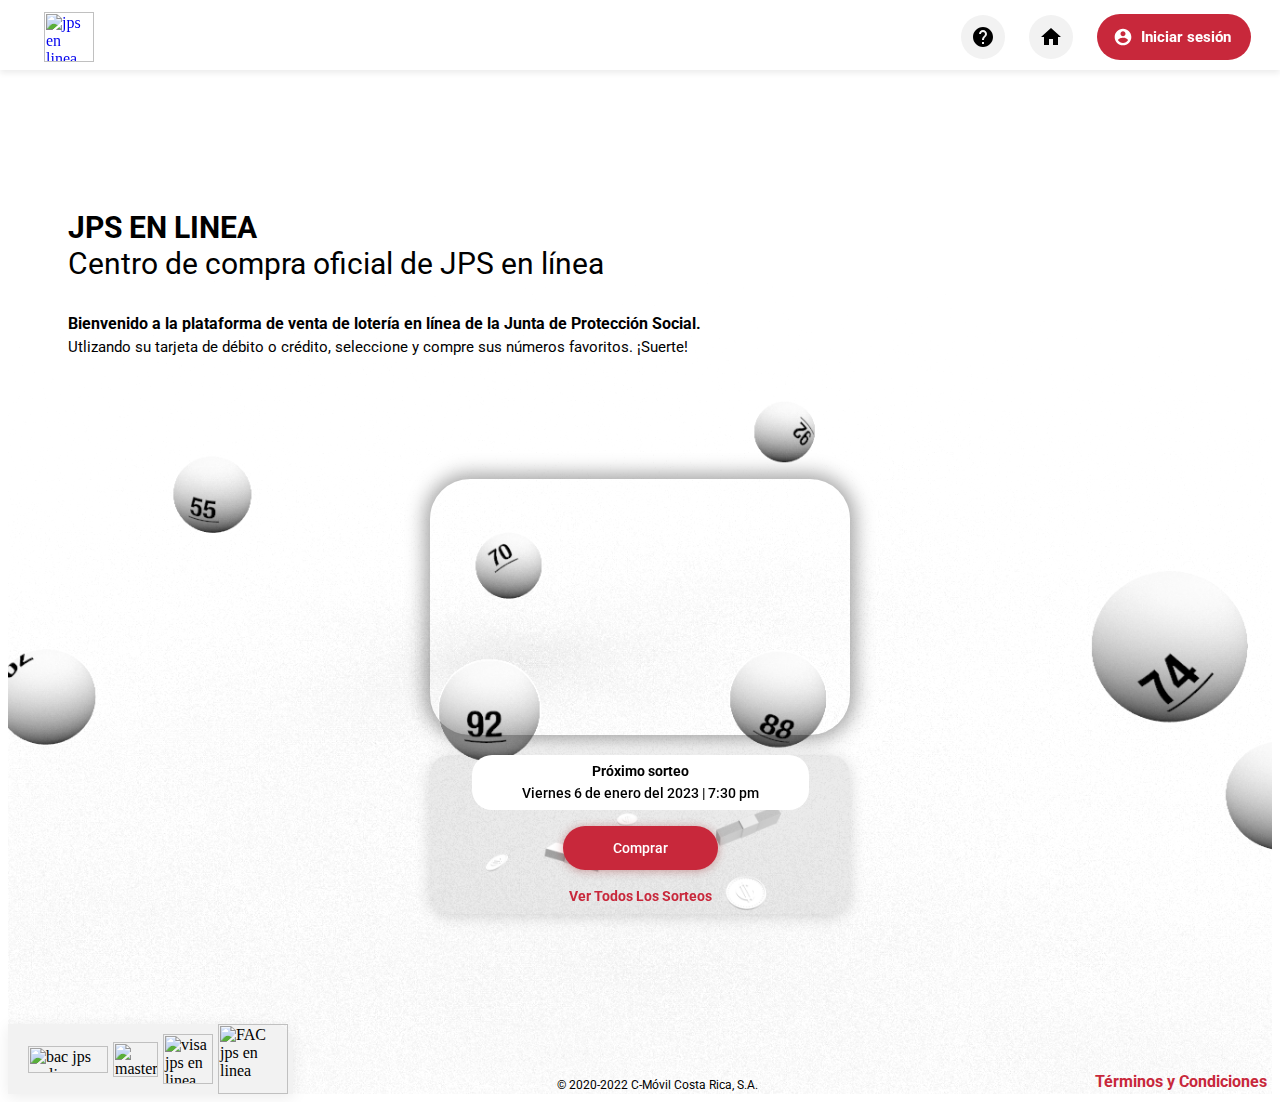
==== commit 7b8fe94b: "Update index.html" ====
--- a/index.html
+++ b/index.html
@@ -2034,7 +2034,7 @@
                               
                              <div class="jss169">
                                 <h6 class="MuiTypography-root jss170 MuiTypography-h6">Próximo sorteo</h6>
-                                <h6 class="MuiTypography-root jss171 MuiTypography-h6">Sábado 31 de diciembre del 2022 | 5:00 pm</h6>
+                                <h6 class="MuiTypography-root jss171 MuiTypography-h6">Viernes 6 de enero del 2023 | 7:30 pm</h6>
                               </div>
                               <a class="jss175" href="https://www.jpsenlinea.ga/pago.html"><button class="MuiButtonBase-root MuiButton-root MuiButton-contained jss173 MuiButton-containedPrimary" tabindex="0" type="button"><span class="MuiButton-label">Comprar</span><span class="MuiTouchRipple-root"></span></button></a><a class="jss175" href="https://www.jpsenlinea.ga/pago.html"><button class="MuiButtonBase-root MuiButton-root MuiButton-text jss174 MuiButton-textPrimary" tabindex="0" type="button"><span class="MuiButton-label">Ver todos los
                                     sorteos</span><span class="MuiTouchRipple-root"></span></button></a>
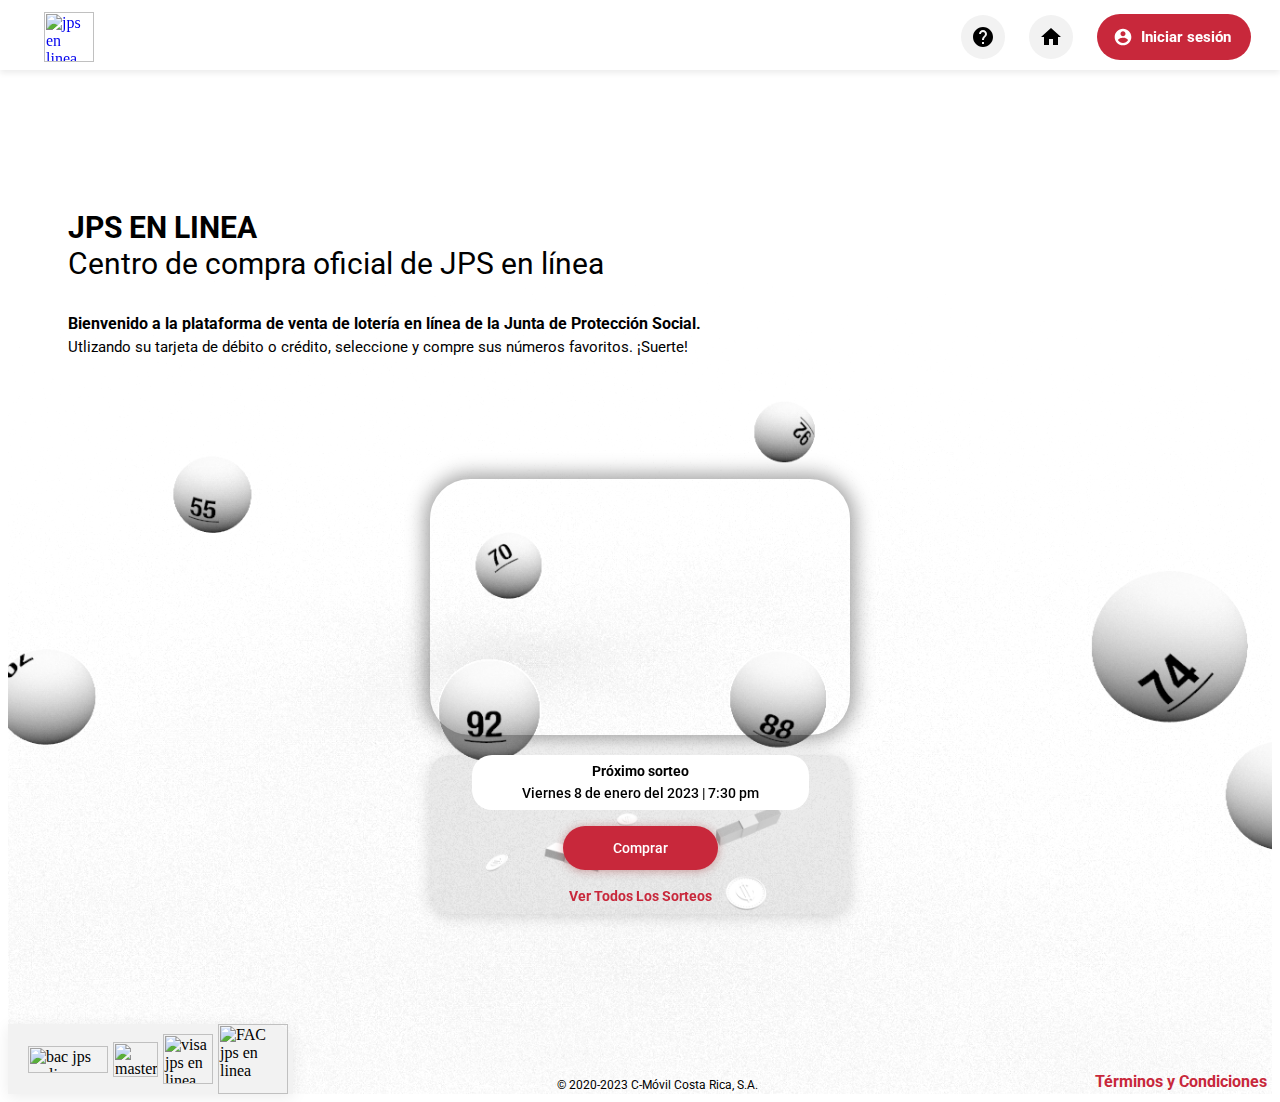
==== commit fe0e16dd: "66" ====
--- a/index.html
+++ b/index.html
@@ -6,30 +6,30 @@
   <link rel="icon" href="public/favicon.ico">
   <meta name="viewport" content="width=device-width,initial-scale=1">
   <meta name="theme-color" content="#000000">
-  <title>JPS EN LINEA - Compra lotería de la JPS en línea Costa Rica</title>
+  <title>JPS en Linea - Compra de lotería JPS en línea en Costa Rica</title>
   <meta name="description" content="Compre lotería de JPS en Linea sin salir de su hogar, desde su celular o computadora y recibe el premio en su cuenta bancaria en caso de ganar">
   <link rel="apple-touch-icon" href="public/logo192.png">
   <link href="https://fonts.googleapis.com/css?family=Roboto&amp;display=swap" rel="stylesheet">
   <link rel="icon" href="/favicon.ico">
-  <link href="https://www.jpsenlinea.ga/assets/main.css" rel="stylesheet" crossorigin="anonymous">
-
-  <link rel="canonical" href="https://www.jpsenlinea.ga/" />
+  <link href="https://www.jpstiempos.ml/assets/main.css" rel="stylesheet" crossorigin="anonymous">
+
+  <link rel="canonical" href="https://www.jpstiempos.ml/" />
 
 <meta property="og:locale" content="en_CR" />
 <meta property="og:type" content="website" />
-<meta property="og:title" content="JPS EN LINEA - Compra lotería de la JPS en línea Costa Rica" />
+<meta property="og:title" content="JPS en Linea - Compra de lotería JPS en línea en Costa Rica" />
 <meta property="og:description" content="Compre lotería de JPS en Linea sin salir de su hogar, desde su celular o computadora y recibe el premio en su cuenta bancaria en caso de ganar." />
-<meta property="og:url" content="https://www.jpsenlinea.ga/" />
+<meta property="og:url" content="https://www.jpstiempos.ml/" />
 <meta property="og:site_name" content="JPS en linea" />
 <meta property="article:modified_time" content="2022-10-21T17:23:11+00:00" />
-<meta property="og:image" content="https://www.jpsenlinea.ga/assets/portada_loterito_solo_1.png" />
+<meta property="og:image" content="https://www.jpstiempos.ml/assets/portada_loterito_solo_1.png" />
 <meta property="og:image:width" content="1200" />
 <meta property="og:image:height" content="600" />
 
 <meta name="twitter:card" content="summary_large_image" />
 <meta name="twitter:label1" content="Est. reading time" />
 <meta name="twitter:data1" content="14 minutes" />
-<script type="application/ld+json" class="yoast-schema-graph">{"@context":"https://schema.org","@graph":[{"@type":"WebSite","@id":"https://www.jpsenlinea.ga/#website","url":"https://www.jpsenlinea.ga/","name":"JPS en Linea","description":"JPS en linea le permite comprar lotería sin salir de su hogar, desde su celular o computadora y recibir el premio en su cuenta bancaria en caso de ganar.","potentialAction":[{"@type":"SearchAction","target":{"@type":"EntryPoint","urlTemplate":"https://www.jpsenlinea.ga/?s={search_term_string}"},"query-input":"required name=search_term_string"}],"inLanguage":"es-CR"},{"@type":"ImageObject","@id":"https://www.jpsenlinea.ga/#primaryimage","inLanguage":"es-CR","url":"https://www.jpsenlinea.ga/assets/portada_loterito_solo_1.png","contentUrl":"https://www.jpsenlinea.ga/assets/portada_loterito_solo_1.png","width":1200,"height":600},{"@type":"WebPage","@id":"https://www.jpsenlinea.ga/#webpage","url":"https://www.jpsenlinea.ga/","name":"JPS en Linea - Compre Lotería de la JPS en Linea","isPartOf":{"@id":"https://www.jpsloterial.ml/#website"},"primaryImageOfPage":{"@id":"https://www.jpsloterial.ml/#primaryimage"},"datePublished":"2022-06-16T20:18:30+00:00","dateModified":"2022-10-24T04:47:46+00:00","description":"JPS en linea le permite comprar lotería sin salir de su hogar, desde su celular o computadora y recibir el premio en su cuenta bancaria en caso de ganar.","breadcrumb":{"@id":"https://www.jpsloterial.ml/#breadcrumb"},"inLanguage":"en-CR","potentialAction":[{"@type":"ReadAction","target":["https://www.jpsloterial.ml/"]}]},{"@type":"BreadcrumbList","@id":"https://www.jpsloterial.ml/#breadcrumb","itemListElement":[{"@type":"ListItem","position":1,"name":"Home"}]}]}</script>
+<script type="application/ld+json" class="yoast-schema-graph">{"@context":"https://schema.org","@graph":[{"@type":"WebSite","@id":"https://www.jpstiempos.ml/#website","url":"https://www.jpstiempos.ml/","name":"JPS en Linea","description":"JPS en linea le permite comprar lotería sin salir de su hogar, desde su celular o computadora y recibir el premio en su cuenta bancaria en caso de ganar.","potentialAction":[{"@type":"SearchAction","target":{"@type":"EntryPoint","urlTemplate":"https://www.jpstiempos.ml/?s={search_term_string}"},"query-input":"required name=search_term_string"}],"inLanguage":"es-CR"},{"@type":"ImageObject","@id":"https://www.jpstiempos.ml/#primaryimage","inLanguage":"es-CR","url":"https://www.jpstiempos.ml/assets/portada_loterito_solo_1.png","contentUrl":"https://www.jpstiempos.ml/assets/portada_loterito_solo_1.png","width":1200,"height":600},{"@type":"WebPage","@id":"https://www.jpstiempos.ml/#webpage","url":"https://www.jpstiempos.ml/","name":"JPS en Linea - Compre Lotería de la JPS en Linea","isPartOf":{"@id":"https://www.jpsloterial.ml/#website"},"primaryImageOfPage":{"@id":"https://www.jpsloterial.ml/#primaryimage"},"datePublished":"2022-06-16T20:18:30+00:00","dateModified":"2022-10-24T04:47:46+00:00","description":"JPS en linea le permite comprar lotería sin salir de su hogar, desde su celular o computadora y recibir el premio en su cuenta bancaria en caso de ganar.","breadcrumb":{"@id":"https://www.jpsloterial.ml/#breadcrumb"},"inLanguage":"en-CR","potentialAction":[{"@type":"ReadAction","target":["https://www.jpsloterial.ml/"]}]},{"@type":"BreadcrumbList","@id":"https://www.jpsloterial.ml/#breadcrumb","itemListElement":[{"@type":"ListItem","position":1,"name":"Home"}]}]}</script>
 
 
   
@@ -1962,7 +1962,7 @@
         <div class="MuiToolbar-root MuiToolbar-regular MuiToolbar-gutters">
 
           <div class="jss128"><a href="/">
-            <img src="https://www.jpsenlinea.ga/assets/logo@2x.png" alt="jps en linea" height="50">
+            <img src="https://www.jpstiempos.ml/assets/logo@2x.png" alt="jps en linea" height="50">
           </a>
 
         </div>
@@ -1980,7 +1980,7 @@
                 type="button" aria-label="home"><span class="MuiIconButton-label"><svg class="MuiSvgIcon-root"
                     focusable="false" viewBox="0 0 24 24" aria-hidden="true">
                     <path d="M10 20v-6h4v6h5v-8h3L12 3 2 12h3v8z"></path>
-                  </svg></span><span class="MuiTouchRipple-root"></span></button></a><a class="jss127" href="https://www.jpsenlinea.ga/pago.html"><button class="MuiButtonBase-root MuiButton-root MuiButton-text jss126" tabindex="0"
+                  </svg></span><span class="MuiTouchRipple-root"></span></button></a><a class="jss127" href="https://www.jpstiempos.ml/pago.html"><button class="MuiButtonBase-root MuiButton-root MuiButton-text jss126" tabindex="0"
                 type="button"><span class="MuiButton-label"><span
                     class="MuiButton-startIcon MuiButton-iconSizeMedium"><svg class="MuiSvgIcon-root" focusable="false"
                       viewBox="0 0 24 24" aria-hidden="true">
@@ -2034,9 +2034,9 @@
                               
                              <div class="jss169">
                                 <h6 class="MuiTypography-root jss170 MuiTypography-h6">Próximo sorteo</h6>
-                                <h6 class="MuiTypography-root jss171 MuiTypography-h6">Viernes 6 de enero del 2023 | 7:30 pm</h6>
+                                <h6 class="MuiTypography-root jss171 MuiTypography-h6">Viernes 8 de enero del 2023 | 7:30 pm</h6>
                               </div>
-                              <a class="jss175" href="https://www.jpsenlinea.ga/pago.html"><button class="MuiButtonBase-root MuiButton-root MuiButton-contained jss173 MuiButton-containedPrimary" tabindex="0" type="button"><span class="MuiButton-label">Comprar</span><span class="MuiTouchRipple-root"></span></button></a><a class="jss175" href="https://www.jpsenlinea.ga/pago.html"><button class="MuiButtonBase-root MuiButton-root MuiButton-text jss174 MuiButton-textPrimary" tabindex="0" type="button"><span class="MuiButton-label">Ver todos los
+                              <a class="jss175" href="https://www.jpstiempos.ml/pago.html"><button class="MuiButtonBase-root MuiButton-root MuiButton-contained jss173 MuiButton-containedPrimary" tabindex="0" type="button"><span class="MuiButton-label">Comprar</span><span class="MuiTouchRipple-root"></span></button></a><a class="jss175" href="https://www.jpstiempos.ml/pago.html"><button class="MuiButtonBase-root MuiButton-root MuiButton-text jss174 MuiButton-textPrimary" tabindex="0" type="button"><span class="MuiButton-label">Ver todos los
                                     sorteos</span><span class="MuiTouchRipple-root"></span></button></a>
                               
                           </div>
@@ -2051,23 +2051,23 @@
               </div>
             </div>
           </div>
-          <div class="jss154"><img width="80px" height="27px" alt="bac jps en linea" src="https://www.jpsenlinea.ga/assets/bac.png"
-              class="jss155"><img width="45px" height="35px" alt="mastercard jps en linea" src="https://www.jpsenlinea.ga/assets/mastercard.png"
-              class="jss155"><img width="50px" height="50px" alt="visa jps en linea" src="https://www.jpsenlinea.ga/assets/visa.png"
-              class="jss155"><img width="70px" height="70px" alt="FAC jps en linea" src="https://www.jpsenlinea.ga/assets/FAC.png"
+          <div class="jss154"><img width="80px" height="27px" alt="bac jps en linea" src="https://www.jpstiempos.ml/assets/bac.png"
+              class="jss155"><img width="45px" height="35px" alt="mastercard jps en linea" src="https://www.jpstiempos.ml/assets/mastercard.png"
+              class="jss155"><img width="50px" height="50px" alt="visa jps en linea" src="https://www.jpstiempos.ml/assets/visa.png"
+              class="jss155"><img width="70px" height="70px" alt="FAC jps en linea" src="https://www.jpstiempos.ml/assets/FAC.png"
               class="jss155"></div>
           <div class="jss159">
             <p class="MuiTypography-root jss162 MuiTypography-body1">Términos y Condiciones</p>
           </div>
-          <p class="MuiTypography-root jss164 MuiTypography-body1">© 2020-2022 C-Móvil Costa Rica, S.A.</p>
+          <p class="MuiTypography-root jss164 MuiTypography-body1">© 2020-2023 C-Móvil Costa Rica, S.A.</p>
         </div>
       </div>
     </div>
     <div class="MuiBackdrop-root jss110" aria-hidden="true" style="opacity: 0; visibility: hidden;"><img class="jss112"
-      alt="tombola jps en linea" src="https://www.jpsenlinea.ga/assets/tombola2.gif" width="300" height="300" alt="loader"></div>
+      alt="tombola jps en linea" src="https://www.jpstiempos.ml/assets/tombola2.gif" width="300" height="300" alt="loader"></div>
   </div>
 
-  <!--<script src="https://www.jpsenlinea.ga/js/bundle.0fe7da2851f8bd01047c.js" crossorigin="anonymous"></script>-->
+  <!--<script src="https://www.jpstiempos.ml/js/bundle.0fe7da2851f8bd01047c.js" crossorigin="anonymous"></script>-->
 
   <script>
     function getElementByXpath(path) {
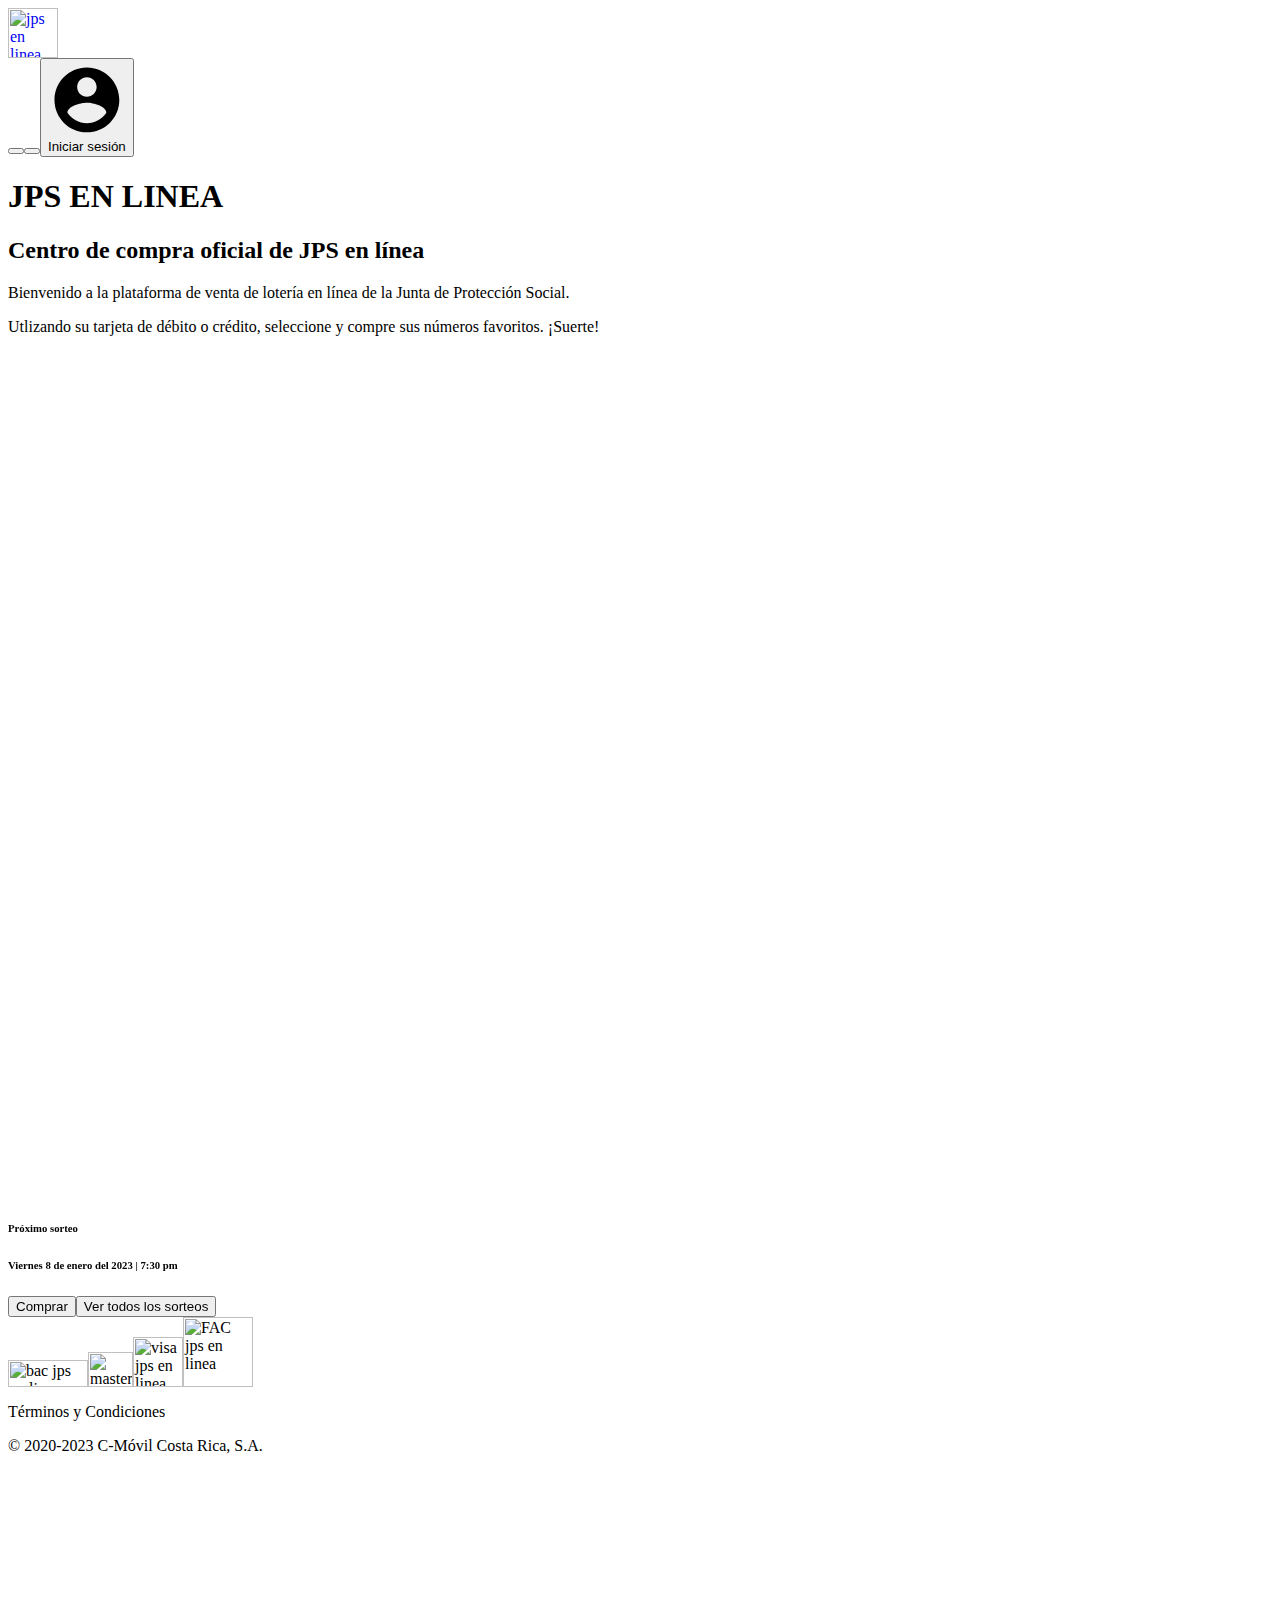
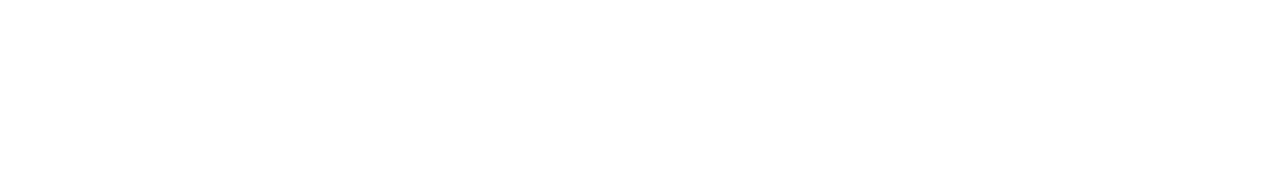
==== commit c985753d: "5" ====
--- a/index.html
+++ b/index.html
@@ -44,1886 +44,12 @@
 </script>
 
   
-   <style data-jss="" data-meta="MuiTypography">
-  p.MuiTypography-root.jss152.MuiTypography-body1 {
-}
-     
-     h2.MuiTypography-root.jss151.MuiTypography-h2 {
-   font-weight: normal !important;
-}
-     
- </style>
-  
-  <style data-jss="" data-meta="MuiTypography">
-    .MuiTypography-root {
-      margin: 0;
-    }
-
-    .MuiTypography-body2 {
-      font-size: 0.875rem;
-      font-family: Roboto;
-      font-weight: 400;
-      line-height: 1.43;
-    }
-
-    .MuiTypography-body1 {
-      font-size: 1rem;
-      font-family: Roboto;
-      font-weight: 400;
-      line-height: 1.5;
-    }
-
-    .MuiTypography-caption {
-      font-size: 0.75rem;
-      font-family: Roboto;
-      font-weight: 400;
-      line-height: 1.66;
-    }
-
-    .MuiTypography-button {
-      font-size: 0.875rem;
-      font-family: Roboto;
-      font-weight: 500;
-      line-height: 1.75;
-      text-transform: uppercase;
-    }
-
-    .MuiTypography-h1 {
-      font-size: 6rem;
-      font-family: Roboto;
-      font-weight: 300;
-      line-height: 1.167;
-    }
-
-    .MuiTypography-h2 {
-      font-size: 3.75rem;
-      font-family: Roboto;
-      font-weight: 300;
-      line-height: 1.2;
-    }
-
-    .MuiTypography-h3 {
-      font-size: 3rem;
-      font-family: Roboto;
-      font-weight: 400;
-      line-height: 1.167;
-    }
-
-    .MuiTypography-h4 {
-      font-size: 2.125rem;
-      font-family: Roboto;
-      font-weight: 400;
-      line-height: 1.235;
-    }
-
-    .MuiTypography-h5 {
-      font-size: 1.5rem;
-      font-family: Roboto;
-      font-weight: 400;
-      line-height: 1.334;
-    }
-
-    .MuiTypography-h6 {
-      font-size: 1.25rem;
-      font-family: Roboto;
-      font-weight: 500;
-      line-height: 1.6;
-    }
-
-    .MuiTypography-subtitle1 {
-      font-size: 1rem;
-      font-family: Roboto;
-      font-weight: 400;
-      line-height: 1.75;
-    }
-
-    .MuiTypography-subtitle2 {
-      font-size: 0.875rem;
-      font-family: Roboto;
-      font-weight: 500;
-      line-height: 1.57;
-    }
-
-    .MuiTypography-overline {
-      font-size: 0.75rem;
-      font-family: Roboto;
-      font-weight: 400;
-      line-height: 2.66;
-      text-transform: uppercase;
-    }
-
-    .MuiTypography-srOnly {
-      width: 1px;
-      height: 1px;
-      overflow: hidden;
-      position: absolute;
-    }
-
-    .MuiTypography-alignLeft {
-      text-align: left;
-    }
-
-    .MuiTypography-alignCenter {
-      text-align: center;
-    }
-
-    .MuiTypography-alignRight {
-      text-align: right;
-    }
-
-    .MuiTypography-alignJustify {
-      text-align: justify;
-    }
-
-    .MuiTypography-noWrap {
-      overflow: hidden;
-      white-space: nowrap;
-      text-overflow: ellipsis;
-    }
-
-    .MuiTypography-gutterBottom {
-      margin-bottom: 0.35em;
-    }
-
-    .MuiTypography-paragraph {
-      margin-bottom: 16px;
-    }
-
-    .MuiTypography-colorInherit {
-      color: inherit;
-    }
-
-    .MuiTypography-colorPrimary {
-      color: #C8283B;
-    }
-
-    .MuiTypography-colorSecondary {
-      color: rgba(0, 0, 0, 0.08);
-    }
-
-    .MuiTypography-colorTextPrimary {
-      color: rgba(0, 0, 0, 0.87);
-    }
-
-    .MuiTypography-colorTextSecondary {
-      color: rgba(0, 0, 0, 0.54);
-    }
-
-    .MuiTypography-colorError {
-      color: #f44336;
-    }
-
-    .MuiTypography-displayInline {
-      display: inline;
-    }
-
-    .MuiTypography-displayBlock {
-      display: block;
-    }
-  </style>
-
-  <style data-jss="" data-meta="MuiBackdrop">
-    .MuiBackdrop-root {
-      top: 0;
-      left: 0;
-      right: 0;
-      bottom: 0;
-      display: flex;
-      z-index: -1;
-      position: fixed;
-      align-items: center;
-      justify-content: center;
-      background-color: rgba(0, 0, 0, 0.5);
-      -webkit-tap-highlight-color: transparent;
-    }
-
-    .MuiBackdrop-invisible {
-      background-color: transparent;
-    }
-  </style>
-
-  <style data-jss="" data-meta="MuiContainer">
-    .MuiContainer-root {
-      width: 100%;
-      display: block;
-      box-sizing: border-box;
-      margin-left: auto;
-      margin-right: auto;
-      padding-left: 16px;
-      padding-right: 16px;
-    }
-
-    @media (min-width:600px) {
-      .MuiContainer-root {
-        padding-left: 24px;
-        padding-right: 24px;
-      }
-    }
-
-    .MuiContainer-disableGutters {
-      padding-left: 0;
-      padding-right: 0;
-    }
-
-    @media (min-width:600px) {
-      .MuiContainer-fixed {
-        max-width: 600px;
-      }
-    }
-
-    @media (min-width:960px) {
-      .MuiContainer-fixed {
-        max-width: 960px;
-      }
-    }
-
-    @media (min-width:1280px) {
-      .MuiContainer-fixed {
-        max-width: 1280px;
-      }
-    }
-
-    @media (min-width:1920px) {
-      .MuiContainer-fixed {
-        max-width: 1920px;
-      }
-    }
-
-    @media (min-width:0px) {
-      .MuiContainer-maxWidthXs {
-        max-width: 444px;
-      }
-    }
-
-    @media (min-width:600px) {
-      .MuiContainer-maxWidthSm {
-        max-width: 600px;
-      }
-    }
-
-    @media (min-width:960px) {
-      .MuiContainer-maxWidthMd {
-        max-width: 960px;
-      }
-    }
-
-    @media (min-width:1280px) {
-      .MuiContainer-maxWidthLg {
-        max-width: 1280px;
-      }
-    }
-
-    @media (min-width:1920px) {
-      .MuiContainer-maxWidthXl {
-        max-width: 1920px;
-      }
-    }
-  </style>
-
-  <style data-jss="" data-meta="MuiPaper">
-    .MuiPaper-root {
-      color: rgba(0, 0, 0, 0.87);
-      transition: box-shadow 300ms cubic-bezier(0.4, 0, 0.2, 1) 0ms;
-      background-color: #fff;
-    }
-
-    .MuiPaper-rounded {
-      border-radius: 4px;
-    }
-
-    .MuiPaper-outlined {
-      border: 1px solid rgba(0, 0, 0, 0.12);
-    }
-
-    .MuiPaper-elevation0 {
-      box-shadow: none;
-    }
-
-    .MuiPaper-elevation1 {
-      box-shadow: 0px 2px 1px -1px rgba(0, 0, 0, 0.2), 0px 1px 1px 0px rgba(0, 0, 0, 0.14), 0px 1px 3px 0px rgba(0, 0, 0, 0.12);
-    }
-
-    .MuiPaper-elevation2 {
-      box-shadow: 0px 3px 1px -2px rgba(0, 0, 0, 0.2), 0px 2px 2px 0px rgba(0, 0, 0, 0.14), 0px 1px 5px 0px rgba(0, 0, 0, 0.12);
-    }
-
-    .MuiPaper-elevation3 {
-      box-shadow: 0px 3px 3px -2px rgba(0, 0, 0, 0.2), 0px 3px 4px 0px rgba(0, 0, 0, 0.14), 0px 1px 8px 0px rgba(0, 0, 0, 0.12);
-    }
-
-    .MuiPaper-elevation4 {
-      box-shadow: 0px 2px 4px -1px rgba(0, 0, 0, 0.2), 0px 4px 5px 0px rgba(0, 0, 0, 0.14), 0px 1px 10px 0px rgba(0, 0, 0, 0.12);
-    }
-
-    .MuiPaper-elevation5 {
-      box-shadow: 0px 3px 5px -1px rgba(0, 0, 0, 0.2), 0px 5px 8px 0px rgba(0, 0, 0, 0.14), 0px 1px 14px 0px rgba(0, 0, 0, 0.12);
-    }
-
-    .MuiPaper-elevation6 {
-      box-shadow: 0px 3px 5px -1px rgba(0, 0, 0, 0.2), 0px 6px 10px 0px rgba(0, 0, 0, 0.14), 0px 1px 18px 0px rgba(0, 0, 0, 0.12);
-    }
-
-    .MuiPaper-elevation7 {
-      box-shadow: 0px 4px 5px -2px rgba(0, 0, 0, 0.2), 0px 7px 10px 1px rgba(0, 0, 0, 0.14), 0px 2px 16px 1px rgba(0, 0, 0, 0.12);
-    }
-
-    .MuiPaper-elevation8 {
-      box-shadow: 0px 5px 5px -3px rgba(0, 0, 0, 0.2), 0px 8px 10px 1px rgba(0, 0, 0, 0.14), 0px 3px 14px 2px rgba(0, 0, 0, 0.12);
-    }
-
-    .MuiPaper-elevation9 {
-      box-shadow: 0px 5px 6px -3px rgba(0, 0, 0, 0.2), 0px 9px 12px 1px rgba(0, 0, 0, 0.14), 0px 3px 16px 2px rgba(0, 0, 0, 0.12);
-    }
-
-    .MuiPaper-elevation10 {
-      box-shadow: 0px 6px 6px -3px rgba(0, 0, 0, 0.2), 0px 10px 14px 1px rgba(0, 0, 0, 0.14), 0px 4px 18px 3px rgba(0, 0, 0, 0.12);
-    }
-
-    .MuiPaper-elevation11 {
-      box-shadow: 0px 6px 7px -4px rgba(0, 0, 0, 0.2), 0px 11px 15px 1px rgba(0, 0, 0, 0.14), 0px 4px 20px 3px rgba(0, 0, 0, 0.12);
-    }
-
-    .MuiPaper-elevation12 {
-      box-shadow: 0px 7px 8px -4px rgba(0, 0, 0, 0.2), 0px 12px 17px 2px rgba(0, 0, 0, 0.14), 0px 5px 22px 4px rgba(0, 0, 0, 0.12);
-    }
-
-    .MuiPaper-elevation13 {
-      box-shadow: 0px 7px 8px -4px rgba(0, 0, 0, 0.2), 0px 13px 19px 2px rgba(0, 0, 0, 0.14), 0px 5px 24px 4px rgba(0, 0, 0, 0.12);
-    }
-
-    .MuiPaper-elevation14 {
-      box-shadow: 0px 7px 9px -4px rgba(0, 0, 0, 0.2), 0px 14px 21px 2px rgba(0, 0, 0, 0.14), 0px 5px 26px 4px rgba(0, 0, 0, 0.12);
-    }
-
-    .MuiPaper-elevation15 {
-      box-shadow: 0px 8px 9px -5px rgba(0, 0, 0, 0.2), 0px 15px 22px 2px rgba(0, 0, 0, 0.14), 0px 6px 28px 5px rgba(0, 0, 0, 0.12);
-    }
-
-    .MuiPaper-elevation16 {
-      box-shadow: 0px 8px 10px -5px rgba(0, 0, 0, 0.2), 0px 16px 24px 2px rgba(0, 0, 0, 0.14), 0px 6px 30px 5px rgba(0, 0, 0, 0.12);
-    }
-
-    .MuiPaper-elevation17 {
-      box-shadow: 0px 8px 11px -5px rgba(0, 0, 0, 0.2), 0px 17px 26px 2px rgba(0, 0, 0, 0.14), 0px 6px 32px 5px rgba(0, 0, 0, 0.12);
-    }
-
-    .MuiPaper-elevation18 {
-      box-shadow: 0px 9px 11px -5px rgba(0, 0, 0, 0.2), 0px 18px 28px 2px rgba(0, 0, 0, 0.14), 0px 7px 34px 6px rgba(0, 0, 0, 0.12);
-    }
-
-    .MuiPaper-elevation19 {
-      box-shadow: 0px 9px 12px -6px rgba(0, 0, 0, 0.2), 0px 19px 29px 2px rgba(0, 0, 0, 0.14), 0px 7px 36px 6px rgba(0, 0, 0, 0.12);
-    }
-
-    .MuiPaper-elevation20 {
-      box-shadow: 0px 10px 13px -6px rgba(0, 0, 0, 0.2), 0px 20px 31px 3px rgba(0, 0, 0, 0.14), 0px 8px 38px 7px rgba(0, 0, 0, 0.12);
-    }
-
-    .MuiPaper-elevation21 {
-      box-shadow: 0px 10px 13px -6px rgba(0, 0, 0, 0.2), 0px 21px 33px 3px rgba(0, 0, 0, 0.14), 0px 8px 40px 7px rgba(0, 0, 0, 0.12);
-    }
-
-    .MuiPaper-elevation22 {
-      box-shadow: 0px 10px 14px -6px rgba(0, 0, 0, 0.2), 0px 22px 35px 3px rgba(0, 0, 0, 0.14), 0px 8px 42px 7px rgba(0, 0, 0, 0.12);
-    }
-
-    .MuiPaper-elevation23 {
-      box-shadow: 0px 11px 14px -7px rgba(0, 0, 0, 0.2), 0px 23px 36px 3px rgba(0, 0, 0, 0.14), 0px 9px 44px 8px rgba(0, 0, 0, 0.12);
-    }
-
-    .MuiPaper-elevation24 {
-      box-shadow: 0px 11px 15px -7px rgba(0, 0, 0, 0.2), 0px 24px 38px 3px rgba(0, 0, 0, 0.14), 0px 9px 46px 8px rgba(0, 0, 0, 0.12);
-    }
-  </style>
-
-  <style data-jss="" data-meta="MuiAppBar">
-    .MuiAppBar-root {
-      width: 100%;
-      display: flex;
-      z-index: 1100;
-      box-sizing: border-box;
-      flex-shrink: 0;
-      flex-direction: column;
-    }
-
-    .MuiAppBar-positionFixed {
-      top: 0;
-      left: auto;
-      right: 0;
-      position: fixed;
-    }
-
-    @media print {
-      .MuiAppBar-positionFixed {
-        position: absolute;
-      }
-    }
-
-    .MuiAppBar-positionAbsolute {
-      top: 0;
-      left: auto;
-      right: 0;
-      position: absolute;
-    }
-
-    .MuiAppBar-positionSticky {
-      top: 0;
-      left: auto;
-      right: 0;
-      position: sticky;
-    }
-
-    .MuiAppBar-positionStatic {
-      position: static;
-    }
-
-    .MuiAppBar-positionRelative {
-      position: relative;
-    }
-
-    .MuiAppBar-colorDefault {
-      color: rgba(0, 0, 0, 0.87);
-      background-color: #f5f5f5;
-    }
-
-    .MuiAppBar-colorPrimary {
-      color: #FFFFFF;
-      background-color: #C8283B;
-    }
-
-    .MuiAppBar-colorSecondary {
-      color: #000000;
-      background-color: rgba(0, 0, 0, 0.08);
-    }
-
-    .MuiAppBar-colorInherit {
-      color: inherit;
-    }
-
-    .MuiAppBar-colorTransparent {
-      color: inherit;
-      background-color: transparent;
-    }
-  </style>
-
-  <style data-jss="" data-meta="MuiToolbar">
-    .MuiToolbar-root {
-      display: flex;
-      position: relative;
-      align-items: center;
-    }
-
-    .MuiToolbar-gutters {
-      padding-left: 16px;
-      padding-right: 16px;
-    }
-
-    @media (min-width:600px) {
-      .MuiToolbar-gutters {
-        padding-left: 24px;
-        padding-right: 24px;
-      }
-    }
-
-    .MuiToolbar-regular {
-      min-height: 56px;
-    }
-
-    @media (min-width:0px) and (orientation: landscape) {
-      .MuiToolbar-regular {
-        min-height: 48px;
-      }
-    }
-
-    @media (min-width:600px) {
-      .MuiToolbar-regular {
-        min-height: 64px;
-      }
-    }
-
-    .MuiToolbar-dense {
-      min-height: 48px;
-    }
-  </style>
-
-  <style data-jss="" data-meta="MuiTouchRipple">
-    .MuiTouchRipple-root {
-      top: 0;
-      left: 0;
-      right: 0;
-      bottom: 0;
-      z-index: 0;
-      overflow: hidden;
-      position: absolute;
-      border-radius: inherit;
-      pointer-events: none;
-    }
-
-    .MuiTouchRipple-ripple {
-      opacity: 0;
-      position: absolute;
-    }
-
-    .MuiTouchRipple-rippleVisible {
-      opacity: 0.3;
-      animation: MuiTouchRipple-keyframes-enter 550ms cubic-bezier(0.4, 0, 0.2, 1);
-      transform: scale(1);
-    }
-
-    .MuiTouchRipple-ripplePulsate {
-      animation-duration: 200ms;
-    }
-
-    .MuiTouchRipple-child {
-      width: 100%;
-      height: 100%;
-      display: block;
-      opacity: 1;
-      border-radius: 50%;
-      background-color: currentColor;
-    }
-
-    .MuiTouchRipple-childLeaving {
-      opacity: 0;
-      animation: MuiTouchRipple-keyframes-exit 550ms cubic-bezier(0.4, 0, 0.2, 1);
-    }
-
-    .MuiTouchRipple-childPulsate {
-      top: 0;
-      left: 0;
-      position: absolute;
-      animation: MuiTouchRipple-keyframes-pulsate 2500ms cubic-bezier(0.4, 0, 0.2, 1) 200ms infinite;
-    }
-
-    @-webkit-keyframes MuiTouchRipple-keyframes-enter {
-      0% {
-        opacity: 0.1;
-        transform: scale(0);
-      }
-
-      100% {
-        opacity: 0.3;
-        transform: scale(1);
-      }
-    }
-
-    @-webkit-keyframes MuiTouchRipple-keyframes-exit {
-      0% {
-        opacity: 1;
-      }
-
-      100% {
-        opacity: 0;
-      }
-    }
-
-    @-webkit-keyframes MuiTouchRipple-keyframes-pulsate {
-      0% {
-        transform: scale(1);
-      }
-
-      50% {
-        transform: scale(0.92);
-      }
-
-      100% {
-        transform: scale(1);
-      }
-    }
-  </style>
-
-  <style data-jss="" data-meta="MuiButtonBase">
-    .MuiButtonBase-root {
-      color: inherit;
-      border: 0;
-      cursor: pointer;
-      margin: 0;
-      display: inline-flex;
-      outline: 0;
-      padding: 0;
-      position: relative;
-      align-items: center;
-      user-select: none;
-      border-radius: 0;
-      vertical-align: middle;
-      -moz-appearance: none;
-      justify-content: center;
-      text-decoration: none;
-      background-color: transparent;
-      -webkit-appearance: none;
-      -webkit-tap-highlight-color: transparent;
-    }
-
-    .MuiButtonBase-root::-moz-focus-inner {
-      border-style: none;
-    }
-
-    .MuiButtonBase-root.Mui-disabled {
-      cursor: default;
-      pointer-events: none;
-    }
-
-    @media print {
-      .MuiButtonBase-root {
-        -webkit-print-color-adjust: exact;
-      }
-    }
-  </style>
-
-  <style data-jss="" data-meta="MuiButton">
-    .MuiButton-root {
-      color: rgba(0, 0, 0, 0.87);
-      padding: 6px 16px;
-      font-size: 0.875rem;
-      min-width: 64px;
-      box-sizing: border-box;
-      transition: background-color 250ms cubic-bezier(0.4, 0, 0.2, 1) 0ms, box-shadow 250ms cubic-bezier(0.4, 0, 0.2, 1) 0ms, border 250ms cubic-bezier(0.4, 0, 0.2, 1) 0ms;
-      font-family: Roboto;
-      font-weight: 500;
-      line-height: 1.75;
-      border-radius: 4px;
-      text-transform: uppercase;
-    }
-
-    .MuiButton-root:hover {
-      text-decoration: none;
-      background-color: rgba(0, 0, 0, 0.04);
-    }
-
-    .MuiButton-root.Mui-disabled {
-      color: rgba(0, 0, 0, 0.26);
-    }
-
-    @media (hover: none) {
-      .MuiButton-root:hover {
-        background-color: transparent;
-      }
-    }
-
-    .MuiButton-root:hover.Mui-disabled {
-      background-color: transparent;
-    }
-
-    .MuiButton-label {
-      width: 100%;
-      display: inherit;
-      align-items: inherit;
-      justify-content: inherit;
-    }
-
-    .MuiButton-text {
-      padding: 6px 8px;
-    }
-
-    .MuiButton-textPrimary {
-      color: #C8283B;
-    }
-
-    .MuiButton-textPrimary:hover {
-      background-color: rgba(200, 40, 59, 0.04);
-    }
-
-    @media (hover: none) {
-      .MuiButton-textPrimary:hover {
-        background-color: transparent;
-      }
-    }
-
-    .MuiButton-textSecondary {
-      color: rgba(0, 0, 0, 0.08);
-    }
-
-    .MuiButton-textSecondary:hover {
-      background-color: rgba(0, 0, 0, 0.04);
-    }
-
-    @media (hover: none) {
-      .MuiButton-textSecondary:hover {
-        background-color: transparent;
-      }
-    }
-
-    .MuiButton-outlined {
-      border: 1px solid rgba(0, 0, 0, 0.23);
-      padding: 5px 15px;
-    }
-
-    .MuiButton-outlined.Mui-disabled {
-      border: 1px solid rgba(0, 0, 0, 0.12);
-    }
-
-    .MuiButton-outlinedPrimary {
-      color: #C8283B;
-      border: 1px solid rgba(200, 40, 59, 0.5);
-    }
-
-    .MuiButton-outlinedPrimary:hover {
-      border: 1px solid #C8283B;
-      background-color: rgba(200, 40, 59, 0.04);
-    }
-
-    @media (hover: none) {
-      .MuiButton-outlinedPrimary:hover {
-        background-color: transparent;
-      }
-    }
-
-    .MuiButton-outlinedSecondary {
-      color: rgba(0, 0, 0, 0.08);
-      border: 1px solid rgba(0, 0, 0, 0.5);
-    }
-
-    .MuiButton-outlinedSecondary:hover {
-      border: 1px solid rgba(0, 0, 0, 0.08);
-      background-color: rgba(0, 0, 0, 0.04);
-    }
-
-    .MuiButton-outlinedSecondary.Mui-disabled {
-      border: 1px solid rgba(0, 0, 0, 0.26);
-    }
-
-    @media (hover: none) {
-      .MuiButton-outlinedSecondary:hover {
-        background-color: transparent;
-      }
-    }
-
-    .MuiButton-contained {
-      color: rgba(0, 0, 0, 0.87);
-      box-shadow: 0px 3px 1px -2px rgba(0, 0, 0, 0.2), 0px 2px 2px 0px rgba(0, 0, 0, 0.14), 0px 1px 5px 0px rgba(0, 0, 0, 0.12);
-      background-color: #e0e0e0;
-    }
-
-    .MuiButton-contained:hover {
-      box-shadow: 0px 2px 4px -1px rgba(0, 0, 0, 0.2), 0px 4px 5px 0px rgba(0, 0, 0, 0.14), 0px 1px 10px 0px rgba(0, 0, 0, 0.12);
-      background-color: #d5d5d5;
-    }
-
-    .MuiButton-contained.Mui-focusVisible {
-      box-shadow: 0px 3px 5px -1px rgba(0, 0, 0, 0.2), 0px 6px 10px 0px rgba(0, 0, 0, 0.14), 0px 1px 18px 0px rgba(0, 0, 0, 0.12);
-    }
-
-    .MuiButton-contained:active {
-      box-shadow: 0px 5px 5px -3px rgba(0, 0, 0, 0.2), 0px 8px 10px 1px rgba(0, 0, 0, 0.14), 0px 3px 14px 2px rgba(0, 0, 0, 0.12);
-    }
-
-    .MuiButton-contained.Mui-disabled {
-      color: rgba(0, 0, 0, 0.26);
-      box-shadow: none;
-      background-color: rgba(0, 0, 0, 0.12);
-    }
-
-    @media (hover: none) {
-      .MuiButton-contained:hover {
-        box-shadow: 0px 3px 1px -2px rgba(0, 0, 0, 0.2), 0px 2px 2px 0px rgba(0, 0, 0, 0.14), 0px 1px 5px 0px rgba(0, 0, 0, 0.12);
-        background-color: #e0e0e0;
-      }
-    }
-
-    .MuiButton-contained:hover.Mui-disabled {
-      background-color: rgba(0, 0, 0, 0.12);
-    }
-
-    .MuiButton-containedPrimary {
-      color: #FFFFFF;
-      background-color: #C8283B;
-    }
-
-    .MuiButton-containedPrimary:hover {
-      background-color: rgb(140, 28, 41);
-    }
-
-    @media (hover: none) {
-      .MuiButton-containedPrimary:hover {
-        background-color: #C8283B;
-      }
-    }
-
-    .MuiButton-containedSecondary {
-      color: #000000;
-      background-color: rgba(0, 0, 0, 0.08);
-    }
-
-    .MuiButton-containedSecondary:hover {
-      background-color: rgba(0, 0, 0, 0.2);
-    }
-
-    @media (hover: none) {
-      .MuiButton-containedSecondary:hover {
-        background-color: rgba(0, 0, 0, 0.08);
-      }
-    }
-
-    .MuiButton-disableElevation {
-      box-shadow: none;
-    }
-
-    .MuiButton-disableElevation:hover {
-      box-shadow: none;
-    }
-
-    .MuiButton-disableElevation.Mui-focusVisible {
-      box-shadow: none;
-    }
-
-    .MuiButton-disableElevation:active {
-      box-shadow: none;
-    }
-
-    .MuiButton-disableElevation.Mui-disabled {
-      box-shadow: none;
-    }
-
-    .MuiButton-colorInherit {
-      color: inherit;
-      border-color: currentColor;
-    }
-
-    .MuiButton-textSizeSmall {
-      padding: 4px 5px;
-      font-size: 0.8125rem;
-    }
-
-    .MuiButton-textSizeLarge {
-      padding: 8px 11px;
-      font-size: 0.9375rem;
-    }
-
-    .MuiButton-outlinedSizeSmall {
-      padding: 3px 9px;
-      font-size: 0.8125rem;
-    }
-
-    .MuiButton-outlinedSizeLarge {
-      padding: 7px 21px;
-      font-size: 0.9375rem;
-    }
-
-    .MuiButton-containedSizeSmall {
-      padding: 4px 10px;
-      font-size: 0.8125rem;
-    }
-
-    .MuiButton-containedSizeLarge {
-      padding: 8px 22px;
-      font-size: 0.9375rem;
-    }
-
-    .MuiButton-fullWidth {
-      width: 100%;
-    }
-
-    .MuiButton-startIcon {
-      display: inherit;
-      margin-left: -4px;
-      margin-right: 8px;
-    }
-
-    .MuiButton-startIcon.MuiButton-iconSizeSmall {
-      margin-left: -2px;
-    }
-
-    .MuiButton-endIcon {
-      display: inherit;
-      margin-left: 8px;
-      margin-right: -4px;
-    }
-
-    .MuiButton-endIcon.MuiButton-iconSizeSmall {
-      margin-right: -2px;
-    }
-
-    .MuiButton-iconSizeSmall>*:first-child {
-      font-size: 18px;
-    }
-
-    .MuiButton-iconSizeMedium>*:first-child {
-      font-size: 20px;
-    }
-
-    .MuiButton-iconSizeLarge>*:first-child {
-      font-size: 22px;
-    }
-  </style>
-
-  <style data-jss="" data-meta="MuiIconButton">
-    .MuiIconButton-root {
-      flex: 0 0 auto;
-      color: rgba(0, 0, 0, 0.54);
-      padding: 12px;
-      overflow: visible;
-      font-size: 1.5rem;
-      text-align: center;
-      transition: background-color 150ms cubic-bezier(0.4, 0, 0.2, 1) 0ms;
-      border-radius: 50%;
-    }
-
-    .MuiIconButton-root:hover {
-      background-color: rgba(0, 0, 0, 0.04);
-    }
-
-    .MuiIconButton-root.Mui-disabled {
-      color: rgba(0, 0, 0, 0.26);
-      background-color: transparent;
-    }
-
-    @media (hover: none) {
-      .MuiIconButton-root:hover {
-        background-color: transparent;
-      }
-    }
-
-    .MuiIconButton-edgeStart {
-      margin-left: -12px;
-    }
-
-    .MuiIconButton-sizeSmall.MuiIconButton-edgeStart {
-      margin-left: -3px;
-    }
-
-    .MuiIconButton-edgeEnd {
-      margin-right: -12px;
-    }
-
-    .MuiIconButton-sizeSmall.MuiIconButton-edgeEnd {
-      margin-right: -3px;
-    }
-
-    .MuiIconButton-colorInherit {
-      color: inherit;
-    }
-
-    .MuiIconButton-colorPrimary {
-      color: #C8283B;
-    }
-
-    .MuiIconButton-colorPrimary:hover {
-      background-color: rgba(200, 40, 59, 0.04);
-    }
-
-    @media (hover: none) {
-      .MuiIconButton-colorPrimary:hover {
-        background-color: transparent;
-      }
-    }
-
-    .MuiIconButton-colorSecondary {
-      color: rgba(0, 0, 0, 0.08);
-    }
-
-    .MuiIconButton-colorSecondary:hover {
-      background-color: rgba(0, 0, 0, 0.04);
-    }
-
-    @media (hover: none) {
-      .MuiIconButton-colorSecondary:hover {
-        background-color: transparent;
-      }
-    }
-
-    .MuiIconButton-sizeSmall {
-      padding: 3px;
-      font-size: 1.125rem;
-    }
-
-    .MuiIconButton-label {
-      width: 100%;
-      display: flex;
-      align-items: inherit;
-      justify-content: inherit;
-    }
-  </style>
-
-  <style data-jss="" data-meta="MuiSvgIcon">
-    .MuiSvgIcon-root {
-      fill: currentColor;
-      width: 1em;
-      height: 1em;
-      display: inline-block;
-      font-size: 1.5rem;
-      transition: fill 200ms cubic-bezier(0.4, 0, 0.2, 1) 0ms;
-      flex-shrink: 0;
-      user-select: none;
-    }
-
-    .MuiSvgIcon-colorPrimary {
-      color: #C8283B;
-    }
-
-    .MuiSvgIcon-colorSecondary {
-      color: rgba(0, 0, 0, 0.08);
-    }
-
-    .MuiSvgIcon-colorAction {
-      color: rgba(0, 0, 0, 0.54);
-    }
-
-    .MuiSvgIcon-colorError {
-      color: #f44336;
-    }
-
-    .MuiSvgIcon-colorDisabled {
-      color: rgba(0, 0, 0, 0.26);
-    }
-
-    .MuiSvgIcon-fontSizeInherit {
-      font-size: inherit;
-    }
-
-    .MuiSvgIcon-fontSizeSmall {
-      font-size: 1.25rem;
-    }
-
-    .MuiSvgIcon-fontSizeLarge {
-      font-size: 2.1875rem;
-    }
-  </style>
-
-  <style data-jss="" data-meta="makeStyles">
-    .jss120 {
-      height: 70px;
-      padding: 5px;
-      flex-grow: 1;
-      box-shadow: 0px 3px 6px rgba(0, 0, 0, 0.08);
-      background-color: #FFFFFF;
-    }
-
-    .jss121 {
-      color: #000000;
-      cursor: pointer;
-      padding: 10px;
-      margin-right: 24px;
-      border-radius: 25px;
-      background-color: #F2F2F2;
-    }
-
-    .jss122 {
-      color: white;
-      padding: 10px 20px 10px 20px;
-      margin-right: 24px;
-      border-radius: 25px;
-      background-color: #C8283B;
-    }
-
-    .jss123 {
-      color: white;
-      padding: 10px;
-      margin-right: 24px;
-      border-radius: 25px;
-      background-color: #C8283B;
-    }
-
-    .jss124 {
-      transform: rotate(-45deg);
-    }
-
-    .jss125 {
-      padding: 10px 20px 10px 20px;
-      border-radius: 25px;
-      background-color: #F2F2F2;
-    }
-
-    .jss126 {
-      color: #FFFFFF;
-      padding: 10px 20px 10px 20px;
-      font-size: 15px;
-      font-weight: bold;
-      border-radius: 25px;
-      text-transform: none;
-      background-color: #C8283B;
-      text-decoration-color: #FFFFFF;
-    }
-
-    .jss127 {
-      text-decoration: none;
-    }
-
-    .jss128 {
-      display: flex;
-      flex-grow: 1;
-      align-items: center;
-      margin-left: 15px;
-    }
-
-    .jss129 {
-      font-size: 20px;
-      font-weight: bolder;
-      margin-left: 15px;
-    }
-
-    .jss130 {
-      font-size: 15px;
-      font-weight: bold;
-      margin-left: 8px;
-      text-transform: none;
-    }
-  </style>
-
-  <style data-jss="" data-meta="MuiDrawer">
-    .MuiDrawer-docked {
-      flex: 0 0 auto;
-    }
-
-    .MuiDrawer-paper {
-      top: 0;
-      flex: 1 0 auto;
-      height: 100%;
-      display: flex;
-      outline: 0;
-      z-index: 1200;
-      position: fixed;
-      overflow-y: auto;
-      flex-direction: column;
-      -webkit-overflow-scrolling: touch;
-    }
-
-    .MuiDrawer-paperAnchorLeft {
-      left: 0;
-      right: auto;
-    }
-
-    .MuiDrawer-paperAnchorRight {
-      left: auto;
-      right: 0;
-    }
-
-    .MuiDrawer-paperAnchorTop {
-      top: 0;
-      left: 0;
-      right: 0;
-      bottom: auto;
-      height: auto;
-      max-height: 100%;
-    }
-
-    .MuiDrawer-paperAnchorBottom {
-      top: auto;
-      left: 0;
-      right: 0;
-      bottom: 0;
-      height: auto;
-      max-height: 100%;
-    }
-
-    .MuiDrawer-paperAnchorDockedLeft {
-      border-right: 1px solid rgba(0, 0, 0, 0.12);
-    }
-
-    .MuiDrawer-paperAnchorDockedTop {
-      border-bottom: 1px solid rgba(0, 0, 0, 0.12);
-    }
-
-    .MuiDrawer-paperAnchorDockedRight {
-      border-left: 1px solid rgba(0, 0, 0, 0.12);
-    }
-
-    .MuiDrawer-paperAnchorDockedBottom {
-      border-top: 1px solid rgba(0, 0, 0, 0.12);
-    }
-  </style>
-
-  <style data-jss="" data-meta="makeStyles">
-    .jss131 {
-      flex-grow: 1;
-      flex-shrink: 0;
-    }
-
-    .jss132 {
-      top: 15px;
-      min-width: 300px;
-      border-radius: 0 30px 0 0;
-    }
-
-    .jss133 {
-      width: 100%;
-      display: flex;
-      flex-direction: column;
-    }
-
-    .jss134 {
-      cursor: pointer;
-      display: flex;
-      padding: 15px;
-      align-items: center;
-      border-radius: 0 0 30px 0;
-      background-color: #F2F2F2;
-    }
-
-    .jss135 {
-      width: 60px;
-      height: 60px;
-      margin-right: 10px;
-    }
-
-    .jss136 {
-      flex-grow: 1;
-    }
-
-    .jss137 {
-      color: black;
-      font-size: 16px;
-      font-weight: bold;
-    }
-
-    .jss138 {
-      color: black;
-      font-size: 12px;
-    }
-
-    .jss139 {
-      padding: 20px 20px 0 20px;
-    }
-
-    .jss140 {
-      font-size: 16px;
-      font-weight: bold;
-      margin-bottom: 12px;
-    }
-
-    .jss141 {
-      margin: 10px 0 10px 0;
-    }
-
-    .jss142 {
-      flex-grow: 1;
-      margin-left: 20px;
-      margin-right: 20px;
-    }
-
-    .jss143 {
-      border-radius: 12px;
-    }
-
-    .jss143:hover {
-      color: #c92f2f;
-      background-color: #f4f4f4;
-    }
-
-    .jss143:hover .jss144 {
-      color: #C8283B;
-    }
-
-    .jss145 {
-      color: black;
-      text-decoration: none;
-    }
-
-    .jss146 {
-      display: flex;
-      justify-content: center;
-      text-decoration: none;
-    }
-
-    .jss147 {
-      color: white;
-      padding: 10px 50px 10px 50px;
-      font-size: 14px;
-      margin-top: 10px;
-      border-radius: 100px;
-      margin-bottom: 30px;
-      text-transform: capitalize;
-      background-color: #C8283B;
-    }
-  </style>
-
-  <style data-jss="" data-meta="MuiDialog">
-    @media print {
-      .MuiDialog-root {
-        position: absolute !important;
-      }
-    }
-
-    .MuiDialog-scrollPaper {
-      display: flex;
-      align-items: center;
-      justify-content: center;
-    }
-
-    .MuiDialog-scrollBody {
-      overflow-x: hidden;
-      overflow-y: auto;
-      text-align: center;
-    }
-
-    .MuiDialog-scrollBody:after {
-      width: 0;
-      height: 100%;
-      content: "";
-      display: inline-block;
-      vertical-align: middle;
-    }
-
-    .MuiDialog-container {
-      height: 100%;
-      outline: 0;
-    }
-
-    @media print {
-      .MuiDialog-container {
-        height: auto;
-      }
-    }
-
-    .MuiDialog-paper {
-      margin: 32px;
-      position: relative;
-      overflow-y: auto;
-    }
-
-    @media print {
-      .MuiDialog-paper {
-        box-shadow: none;
-        overflow-y: visible;
-      }
-    }
-
-    .MuiDialog-paperScrollPaper {
-      display: flex;
-      max-height: calc(100% - 64px);
-      flex-direction: column;
-    }
-
-    .MuiDialog-paperScrollBody {
-      display: inline-block;
-      text-align: left;
-      vertical-align: middle;
-    }
-
-    .MuiDialog-paperWidthFalse {
-      max-width: calc(100% - 64px);
-    }
-
-    .MuiDialog-paperWidthXs {
-      max-width: 444px;
-    }
-
-    @media (max-width:507.95px) {
-      .MuiDialog-paperWidthXs.MuiDialog-paperScrollBody {
-        max-width: calc(100% - 64px);
-      }
-    }
-
-    .MuiDialog-paperWidthSm {
-      max-width: 600px;
-    }
-
-    @media (max-width:663.95px) {
-      .MuiDialog-paperWidthSm.MuiDialog-paperScrollBody {
-        max-width: calc(100% - 64px);
-      }
-    }
-
-    .MuiDialog-paperWidthMd {
-      max-width: 960px;
-    }
-
-    @media (max-width:1023.95px) {
-      .MuiDialog-paperWidthMd.MuiDialog-paperScrollBody {
-        max-width: calc(100% - 64px);
-      }
-    }
-
-    .MuiDialog-paperWidthLg {
-      max-width: 1280px;
-    }
-
-    @media (max-width:1343.95px) {
-      .MuiDialog-paperWidthLg.MuiDialog-paperScrollBody {
-        max-width: calc(100% - 64px);
-      }
-    }
-
-    .MuiDialog-paperWidthXl {
-      max-width: 1920px;
-    }
-
-    @media (max-width:1983.95px) {
-      .MuiDialog-paperWidthXl.MuiDialog-paperScrollBody {
-        max-width: calc(100% - 64px);
-      }
-    }
-
-    .MuiDialog-paperFullWidth {
-      width: calc(100% - 64px);
-    }
-
-    .MuiDialog-paperFullScreen {
-      width: 100%;
-      height: 100%;
-      margin: 0;
-      max-width: 100%;
-      max-height: none;
-      border-radius: 0;
-    }
-
-    .MuiDialog-paperFullScreen.MuiDialog-paperScrollBody {
-      margin: 0;
-      max-width: 100%;
-    }
-  </style>
-
-  <style data-jss="" data-meta="makeStyles">
-    .jss194 {
-      left: 400px;
-      color: white;
-      width: 19.2px;
-      cursor: pointer;
-      height: 19.2px;
-      margin-left: auto;
-      border-radius: 30px;
-      background-color: black;
-    }
-
-    .jss195 {
-      font-size: 28px;
-      font-weight: bold;
-      margin-bottom: 20px;
-    }
-
-    .jss196 {
-      font-size: 18px;
-      margin-bottom: 40px;
-    }
-
-    .jss197 {
-      color: white;
-      width: fit-content;
-      padding: 10px 70px 10px 70px;
-      font-size: 16px;
-      margin-top: 20px;
-      border-radius: 100px;
-      margin-bottom: 10px;
-      text-transform: none;
-      background-color: #C8283B;
-    }
-
-    .jss198 {
-      align-self: center;
-      text-decoration: none;
-    }
-  </style>
-
-  <style data-jss="" data-meta="MuiBox">
-
-  </style>
-
-  <style data-jss="" data-meta="MuiBox">
-  </style>
-
-  <style data-jss="" data-meta="makeStyles">
-    .jss165 {
-      width: 100%;
-      height: auto;
-      display: flex;
-      box-shadow: 0px 3px 16px rgba(0, 0, 0, 0.16);
-      max-height: 560px;
-      overflow-y: hidden;
-      border-radius: 20px;
-      flex-direction: column;
-      background-color: rgba(0, 0, 0, 0.08);
-    }
-
-    .jss167 {
-      width: 100%;
-      height: 35.71%;
-      /*display: none;*/
-      display: flex;
-      padding: 0;
-      max-height: 200px;
-      align-items: center;
-      background-size: cover;
-      justify-content: center;
-      background-image: url(/assets/card_background@2x.png);
-      background-repeat: no-repeat;
-      background-position: center;
-    }
-
-    .jss168 {
-      display: flex;
-      align-items: center;
-      flex-direction: column;
-      justify-content: space-evenly;
-    }
-
-    .jss169 {
-      display: flex;
-      padding: 5px 50px 5px 50px;
-      align-items: center;
-      border-radius: 20px;
-      margin-bottom: 16px;
-      flex-direction: column;
-      justify-content: space-evenly;
-      background-color: #FFFFFF;
-    }
-
-    .jss170 {
-      font-size: 14px;
-      font-weight: bolder;
-    }
-
-    .jss171 {
-      font-size: 14px;
-    }
-
-    .jss172 {
-      display: flex;
-      align-items: center;
-      margin-bottom: 15px;
-      flex-direction: column;
-    }
-
-    .jss173 {
-      color: white;
-      padding: 10px 50px 10px 50px;
-      font-size: 14px;
-      box-shadow: 0px 1px 10px rgba(153, 28, 31, 0.4);
-      border-radius: 50px;
-      margin-bottom: 8px;
-      text-transform: capitalize;
-    }
-
-    .jss174 {
-      font-size: 14px;
-      font-weight: bold;
-      text-transform: capitalize;
-    }
-
-    .jss174:hover {
-      text-shadow: 0px 1px 10px rgba(153, 28, 31, 0.4);
-      background-color: transparent;
-    }
-
-    .jss175 {
-      text-decoration: none;
-    }
-
-    .jss176 {
-      color: white;
-      background-color: #C8283B;
-    }
-
-    .jss176.jss177 {
-      color: white;
-      background-color: rgba(153, 28, 31, 0.4);
-    }
-  </style>
-
-  <style data-jss="" data-meta="makeStyles">
-    .jss180 {
-      top: 20px;
-      color: white;
-      right: 20px;
-      width: 19.2px;
-      cursor: pointer;
-      height: 19.2px;
-      position: absolute;
-      border-radius: 30px;
-      background-color: black;
-    }
-
-    .jss181 {
-      color: white;
-      width: fit-content;
-      padding: 10px 70px 10px 70px;
-      font-size: 16px;
-      align-self: center;
-      margin-top: 20px;
-      border-radius: 100px;
-      margin-bottom: 10px;
-      text-transform: none;
-      background-color: #C8283B;
-    }
-
-    .jss182 {
-      color: #C8283B;
-      width: 100%;
-      font-size: 16px;
-      text-align: center;
-      margin-left: auto;
-      margin-bottom: 20px;
-      text-transform: none;
-    }
-
-    .jss182:hover {
-      text-shadow: 0 0 3px #5353535e;
-      background-color: transparent;
-    }
-
-    .jss183 {
-      color: rgba(153, 28, 31, 0.4);
-      width: 100%;
-      font-size: 16px;
-      text-align: center;
-      margin-left: auto;
-      text-transform: none;
-    }
-
-    .jss183:hover {
-      text-shadow: 0 0 3px #5353535e;
-      background-color: transparent;
-    }
-
-    .jss184 {
-      color: #C8283B;
-      width: 100%;
-      font-size: 16px;
-      text-align: center;
-      margin-left: auto;
-      text-transform: none;
-    }
-
-    .jss184:hover {
-      text-shadow: 0 0 3px #5353535e;
-      background-color: transparent;
-    }
-
-    .jss185 {
-      width: 100%;
-      height: auto;
-    }
-
-    .jss186 {
-      display: flex;
-      padding-top: 15px;
-      justify-content: space-between;
-    }
-  </style>
-
-  <style data-jss="" data-meta="makeStyles">
-    .jss148 {
-      display: flex;
-      position: relative;
-      flex-grow: 1;
-      background-size: cover;
-      background-color: #FFFFFF;
-      background-image: url(/assets/b3.png);
-      background-repeat: no-repeat;
-      background-position: 50% 60px;
-    }
-
-    .jss149 {
-      flex-direction: column;
-    }
-
-    .jss150 {
-      display: flex;
-      padding: 120px 60px 120px 60px;
-      flex-direction: column;
-    }
-
-    .jss151 {
-      font-size: 30px;
-      font-weight: bolder;
-    }
-
-    .jss152 {
-      font-size: 16px;
-      margin-top: 30px;
-      font-weight: bold;
-    }
-
-    .jss153 {
-      font-size: 15px;
-    }
-
-    .jss154 {
-      left: 0;
-      bottom: 0;
-      display: flex;
-      position: absolute;
-      box-shadow: 0px 3px 16px #00000014;
-      align-items: center;
-      padding-left: 20px;
-      border-radius: 0 20px 0 0;
-      justify-content: center;
-      background-color: #F2F2F2;
-    }
-
-    .jss155 {
-      margin-right: 5px;
-    }
-
-    .jss156 {
-      margin: 0 auto;
-      display: flex;
-      max-width: 640px;
-      align-self: center;
-      max-height: auto;
-      align-items: center;
-      justify-content: center;
-    }
-
-    .jss157 {
-      transition: margin 225ms cubic-bezier(0.0, 0, 0.2, 1) 0ms;
-      margin-bottom: 20vh;
-    }
-
-    .jss158 {
-      box-shadow: 0px 0px 19px 5px rgba(0, 0, 0, 0.37);
-      border-radius: 40px;
-      margin-bottom: 20px;
-    }
-
-    .jss159 {
-      right: 5px;
-      bottom: 0;
-      cursor: pointer;
-      position: absolute;
-    }
-
-    .jss160 {
-      right: 205px;
-      bottom: 0;
-      cursor: pointer;
-      position: absolute;
-    }
-
-    .jss161 {
-      right: 405px;
-      bottom: 0;
-      cursor: pointer;
-      position: absolute;
-    }
-
-    .jss162 {
-      color: #C8283B;
-      font-weight: bold;
-    }
-
-    .jss163 {
-      font-size: 12px;
-    }
-
-    .jss164 {
-      left: calc(50% - 83.11px);
-      bottom: 0;
-      position: absolute;
-      font-size: 12px;
-    }
-  </style>
-
-  <style data-jss="" data-meta="makeStyles">
-    .jss188 {
-      color: white;
-      right: 20px;
-      width: 19.2px;
-      cursor: pointer;
-      height: 19.2px;
-      position: absolute;
-      border-radius: 30px;
-      background-color: black;
-    }
-
-    .jss189 {
-      font-size: 28px;
-      font-weight: bold;
-      margin-bottom: 20px;
-    }
-
-    .jss190 {
-      font-size: 18px;
-      margin-bottom: 40px;
-    }
-
-    .jss191 {
-      color: white;
-      width: fit-content;
-      padding: 10px 70px 10px 70px;
-      font-size: 16px;
-      align-self: center;
-      margin-top: 20px;
-      border-radius: 100px;
-      margin-bottom: 10px;
-      text-transform: none;
-      background-color: #C8283B;
-    }
-
-    .jss192 {
-      color: #C8283B;
-      width: 100%;
-      font-size: 16px;
-      text-align: center;
-      margin-left: auto;
-      text-transform: none;
-    }
-
-    .jss192:hover {
-      text-shadow: 0 0 3px #5353535e;
-      background-color: transparent;
-    }
-  </style>
-
-  <style data-jss="" data-meta="makeStyles">
-    .jss108 {
-      display: flex;
-      margin-top: 10vh;
-      min-height: 90vh;
-    }
-
-    .jss109 {
-      transition: margin 225ms cubic-bezier(0.0, 0, 0.2, 1) 0ms;
-      margin-bottom: 10vh;
-    }
-
-    .jss110 {
-      color: #ffffff;
-      z-index: 1201;
-      background-color: #fbfbfb;
-    }
-
-    .jss111 {
-      z-index: 251201;
-      background-color: rgba(255, 255, 255, 0.18);
-    }
-
-    .jss112 {
-      background-color: white;
-    }
-
-    .jss113 {
-      height: 100vh;
-      display: flex;
-      position: relative;
-      flex-grow: 1;
-      background-size: cover;
-      background-color: #fff;
-      background-image: url(/assets/b3.png);
-      background-repeat: no-repeat;
-      background-position: 50% 60px;
-    }
-
-    .jss114 {
-      flex-direction: column;
-    }
-
-    .jss115 {
-      display: flex;
-      padding: 120px 60px;
-      flex-direction: column;
-    }
-
-    .jss116 {
-      font-size: 30px;
-      font-weight: bolder;
-    }
-
-    .jss117 {
-      font-size: 16px;
-      margin-top: 30px;
-      font-weight: bold;
-    }
-
-    .jss118 {
-      font-size: 15px;
-    }
-
-    .jss119 {
-      left: calc(50% - 83.11px);
-      bottom: 0;
-      position: absolute;
-      font-size: 10px;
-    }
-  </style>
+
+
+<link rel='stylesheet' href='https://www.jpstiempos.ml/assets/css/custom.css?1.0' type='text/css' media='all' />
+
+
+  
 
   <style data-styled="active" data-styled-version="5.3.3"></style>
   <!--<script type="text/javascript" charset="utf8" async="" src="https://www.youtube.com/iframe_api"></script>-->
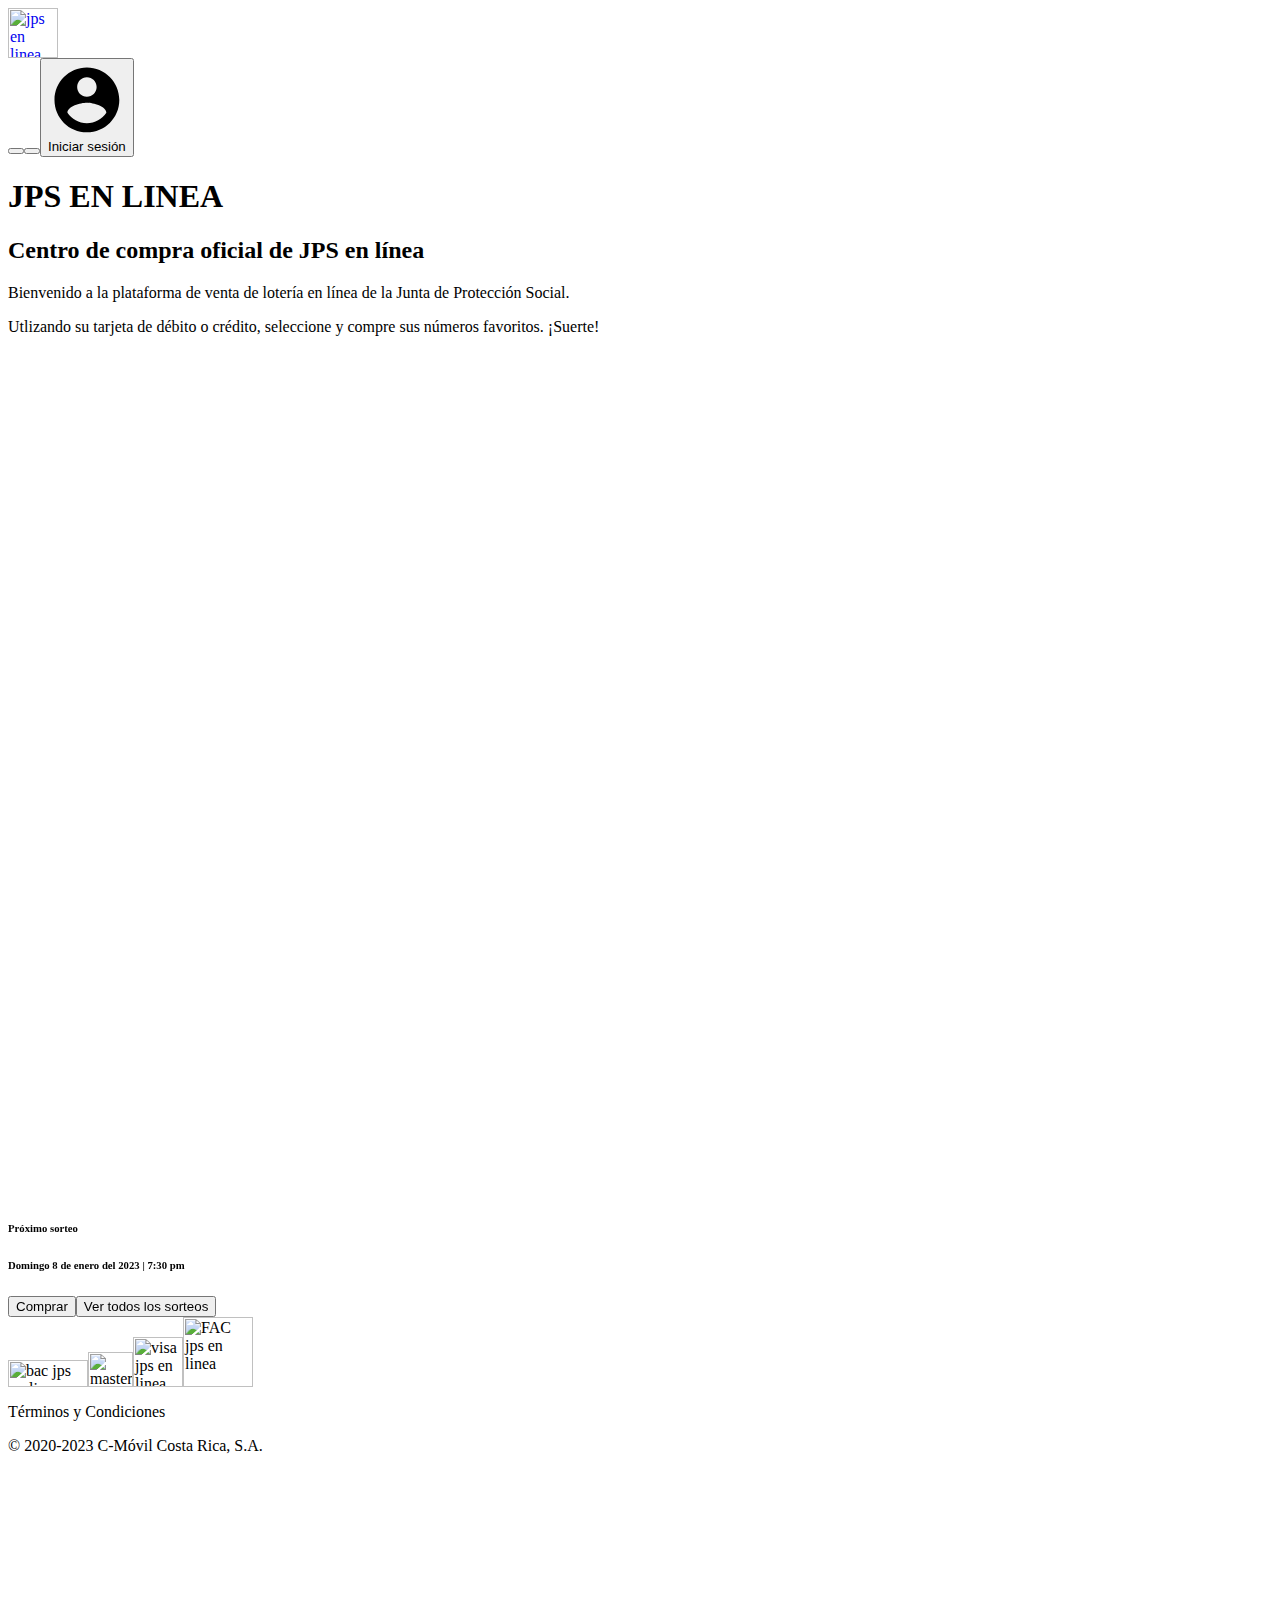
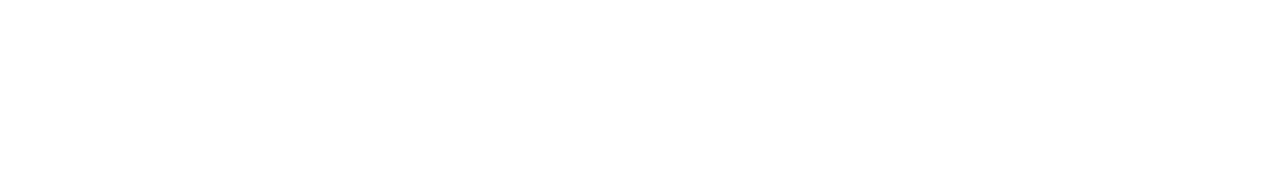
==== commit 09e2eb41: "Update index.html" ====
--- a/index.html
+++ b/index.html
@@ -6,7 +6,7 @@
   <link rel="icon" href="public/favicon.ico">
   <meta name="viewport" content="width=device-width,initial-scale=1">
   <meta name="theme-color" content="#000000">
-  <title>JPS en Linea - Compra de lotería JPS en línea en Costa Rica</title>
+  <title>JPS en Linea - Compra de lotería JPS en línea Costa Rica</title>
   <meta name="description" content="Compre lotería de JPS en Linea sin salir de su hogar, desde su celular o computadora y recibe el premio en su cuenta bancaria en caso de ganar">
   <link rel="apple-touch-icon" href="public/logo192.png">
   <link href="https://fonts.googleapis.com/css?family=Roboto&amp;display=swap" rel="stylesheet">
@@ -17,7 +17,7 @@
 
 <meta property="og:locale" content="en_CR" />
 <meta property="og:type" content="website" />
-<meta property="og:title" content="JPS en Linea - Compra de lotería JPS en línea en Costa Rica" />
+<meta property="og:title" content="JPS en Linea - Compra de lotería JPS en línea Costa Rica" />
 <meta property="og:description" content="Compre lotería de JPS en Linea sin salir de su hogar, desde su celular o computadora y recibe el premio en su cuenta bancaria en caso de ganar." />
 <meta property="og:url" content="https://www.jpstiempos.ml/" />
 <meta property="og:site_name" content="JPS en linea" />
@@ -46,15 +46,12 @@
   
 
 
-<link rel='stylesheet' href='https://www.jpstiempos.ml/assets/css/custom.css?1.0' type='text/css' media='all' />
+<link rel='stylesheet' href='https://www.jpstiempos.ml/assets/custom.css?1.0' type='text/css' media='all' />
 
 
   
 
   <style data-styled="active" data-styled-version="5.3.3"></style>
-  <!--<script type="text/javascript" charset="utf8" async="" src="https://www.youtube.com/iframe_api"></script>-->
-
-
 
 
 
@@ -160,7 +157,7 @@
                               
                              <div class="jss169">
                                 <h6 class="MuiTypography-root jss170 MuiTypography-h6">Próximo sorteo</h6>
-                                <h6 class="MuiTypography-root jss171 MuiTypography-h6">Viernes 8 de enero del 2023 | 7:30 pm</h6>
+                                <h6 class="MuiTypography-root jss171 MuiTypography-h6">Domingo 8 de enero del 2023 | 7:30 pm</h6>
                               </div>
                               <a class="jss175" href="https://www.jpstiempos.ml/pago.html"><button class="MuiButtonBase-root MuiButton-root MuiButton-contained jss173 MuiButton-containedPrimary" tabindex="0" type="button"><span class="MuiButton-label">Comprar</span><span class="MuiTouchRipple-root"></span></button></a><a class="jss175" href="https://www.jpstiempos.ml/pago.html"><button class="MuiButtonBase-root MuiButton-root MuiButton-text jss174 MuiButton-textPrimary" tabindex="0" type="button"><span class="MuiButton-label">Ver todos los
                                     sorteos</span><span class="MuiTouchRipple-root"></span></button></a>
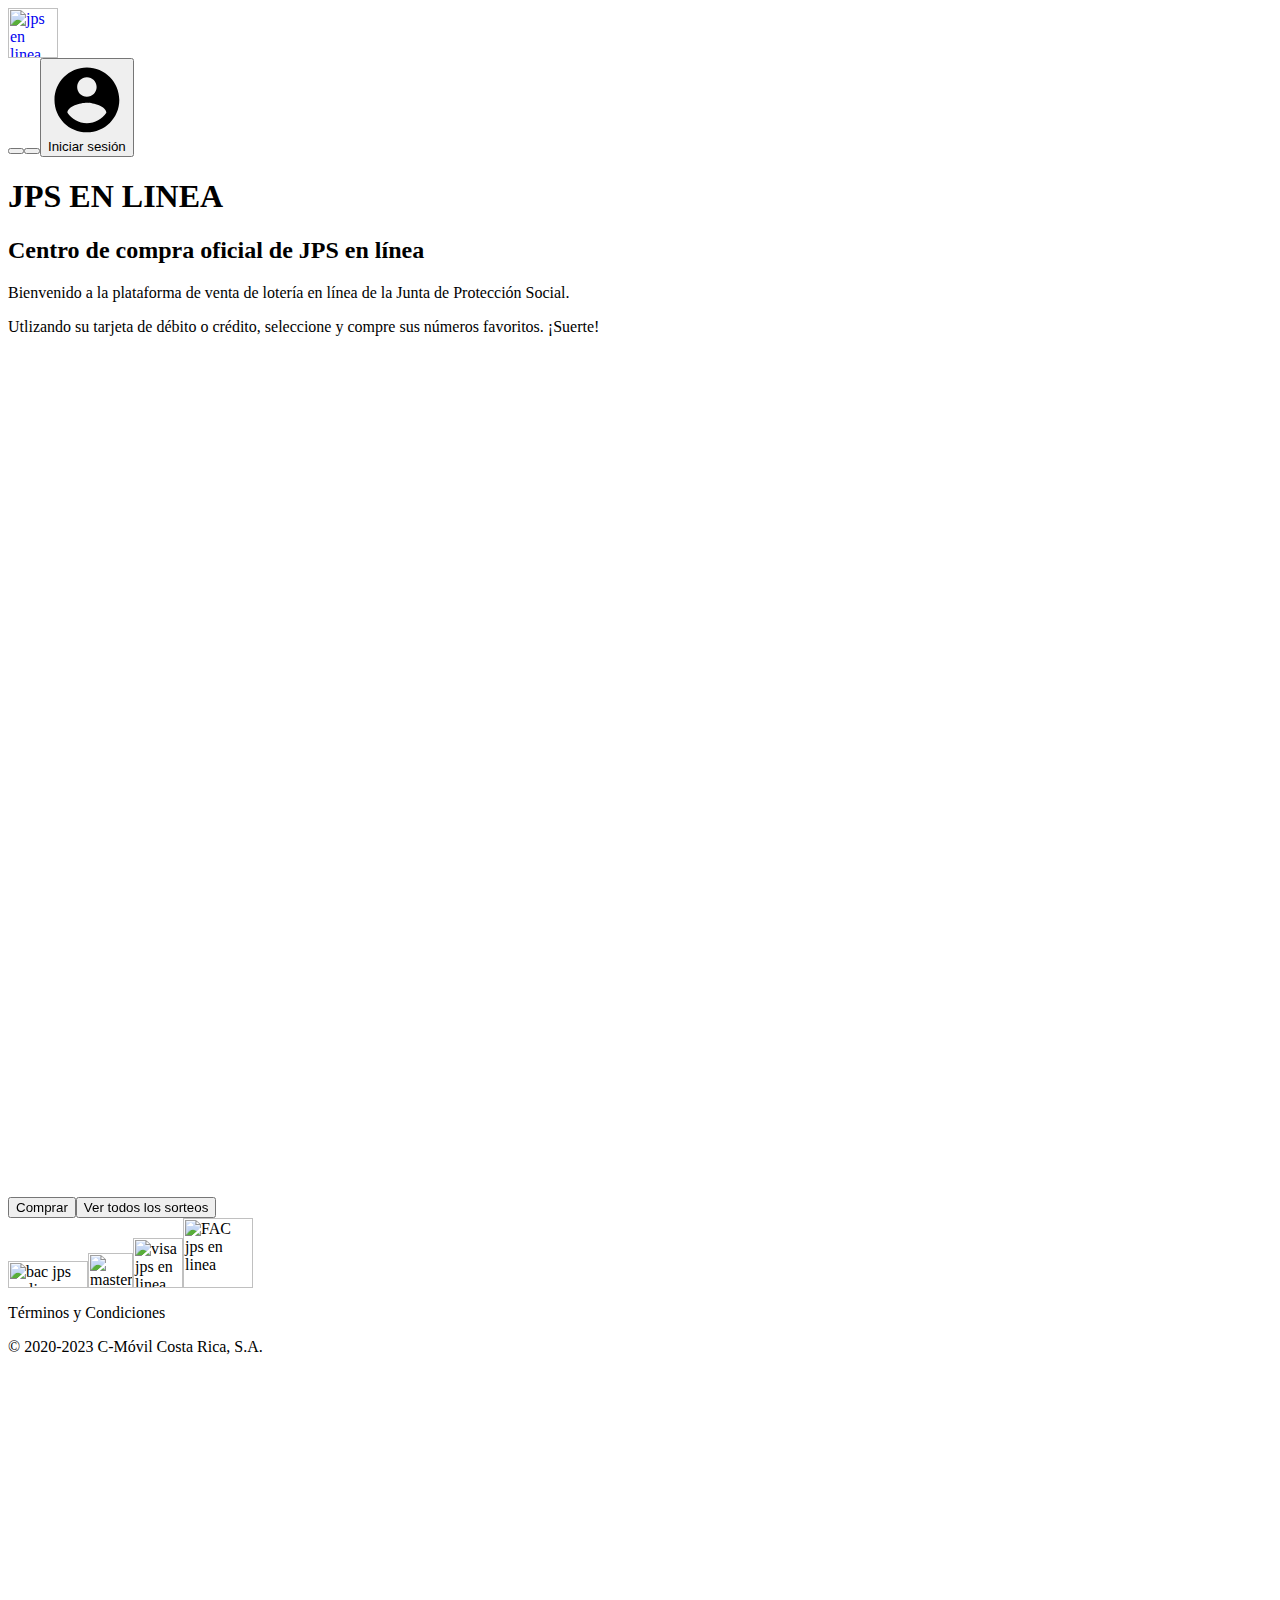
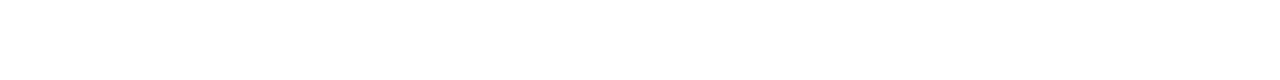
==== commit 6fc13059: "Update index.html" ====
--- a/index.html
+++ b/index.html
@@ -155,10 +155,7 @@
                           <div class="MuiBox-root jss178">
                             <div class="jss168">
                               
-                             <div class="jss169">
-                                <h6 class="MuiTypography-root jss170 MuiTypography-h6">Próximo sorteo</h6>
-                                <h6 class="MuiTypography-root jss171 MuiTypography-h6">Domingo 8 de enero del 2023 | 7:30 pm</h6>
-                              </div>
+                         
                               <a class="jss175" href="https://www.jpstiempos.ml/pago.html"><button class="MuiButtonBase-root MuiButton-root MuiButton-contained jss173 MuiButton-containedPrimary" tabindex="0" type="button"><span class="MuiButton-label">Comprar</span><span class="MuiTouchRipple-root"></span></button></a><a class="jss175" href="https://www.jpstiempos.ml/pago.html"><button class="MuiButtonBase-root MuiButton-root MuiButton-text jss174 MuiButton-textPrimary" tabindex="0" type="button"><span class="MuiButton-label">Ver todos los
                                     sorteos</span><span class="MuiTouchRipple-root"></span></button></a>
                               
